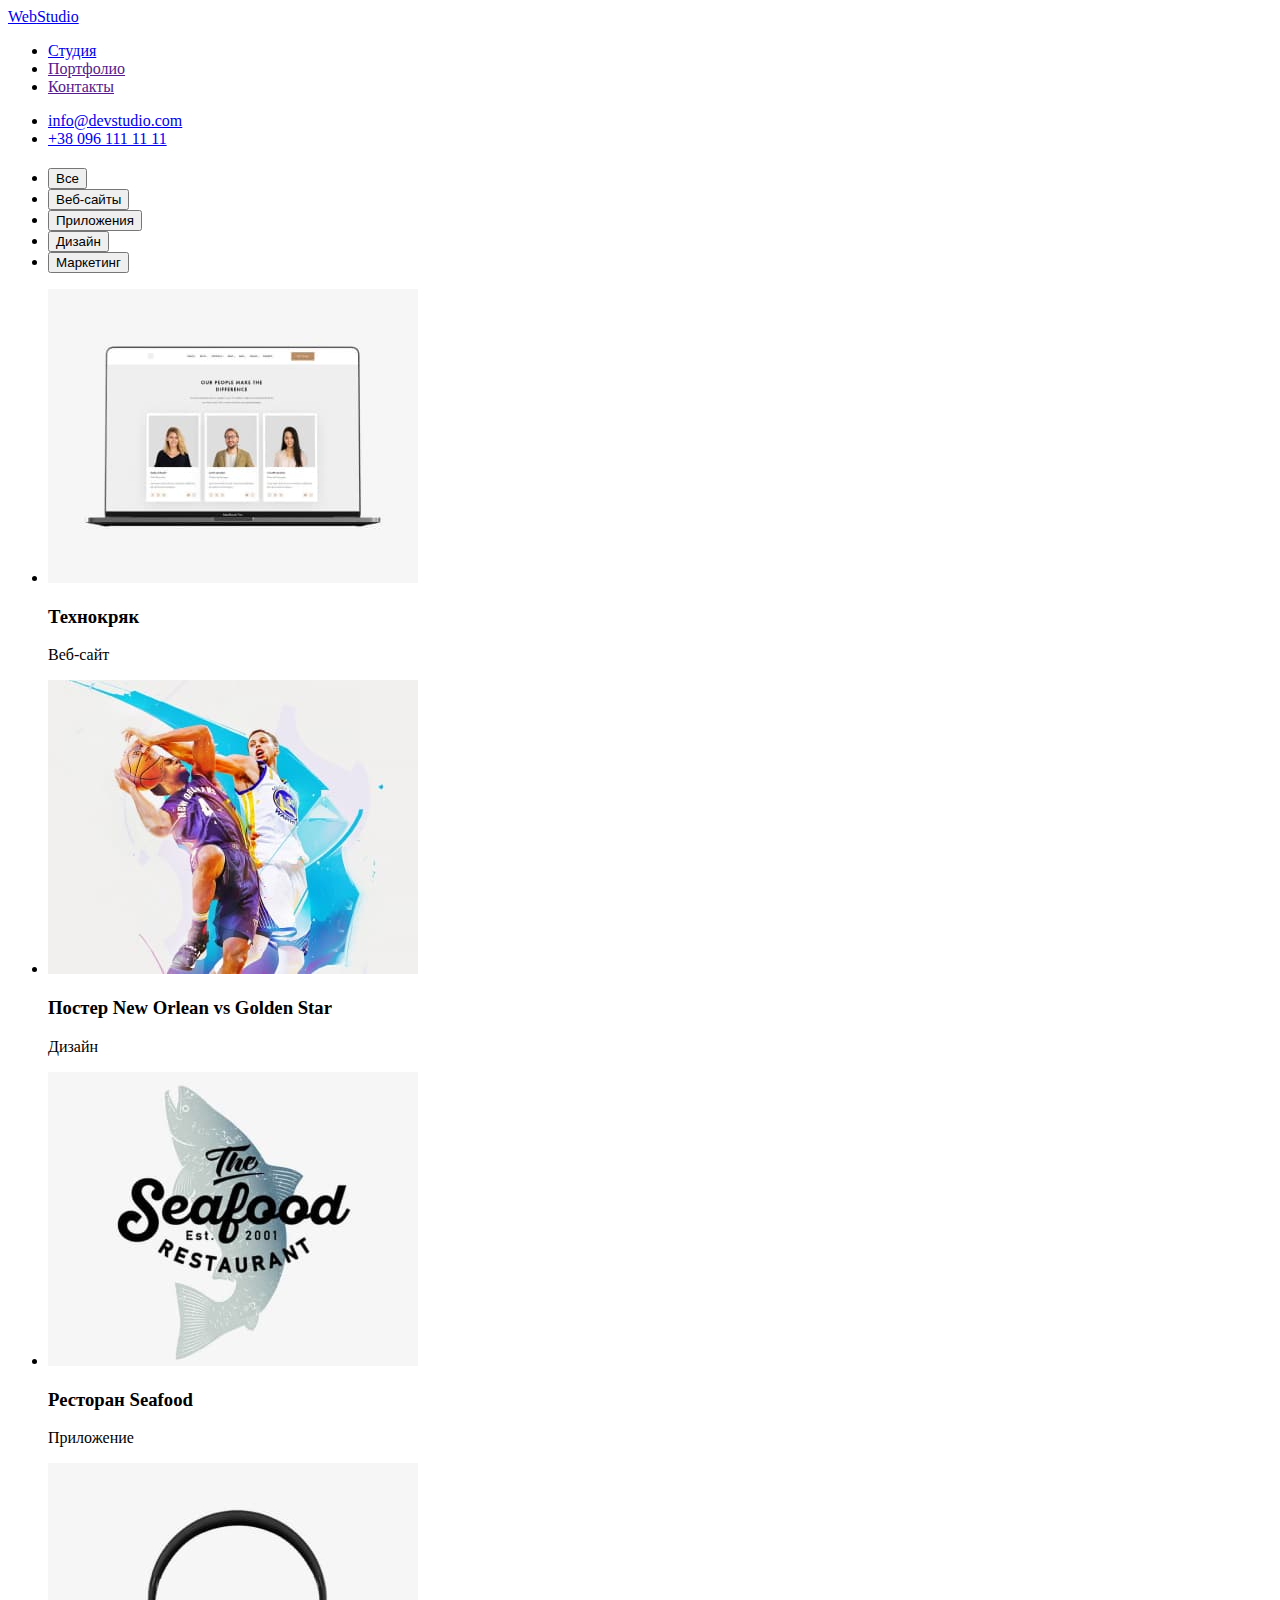
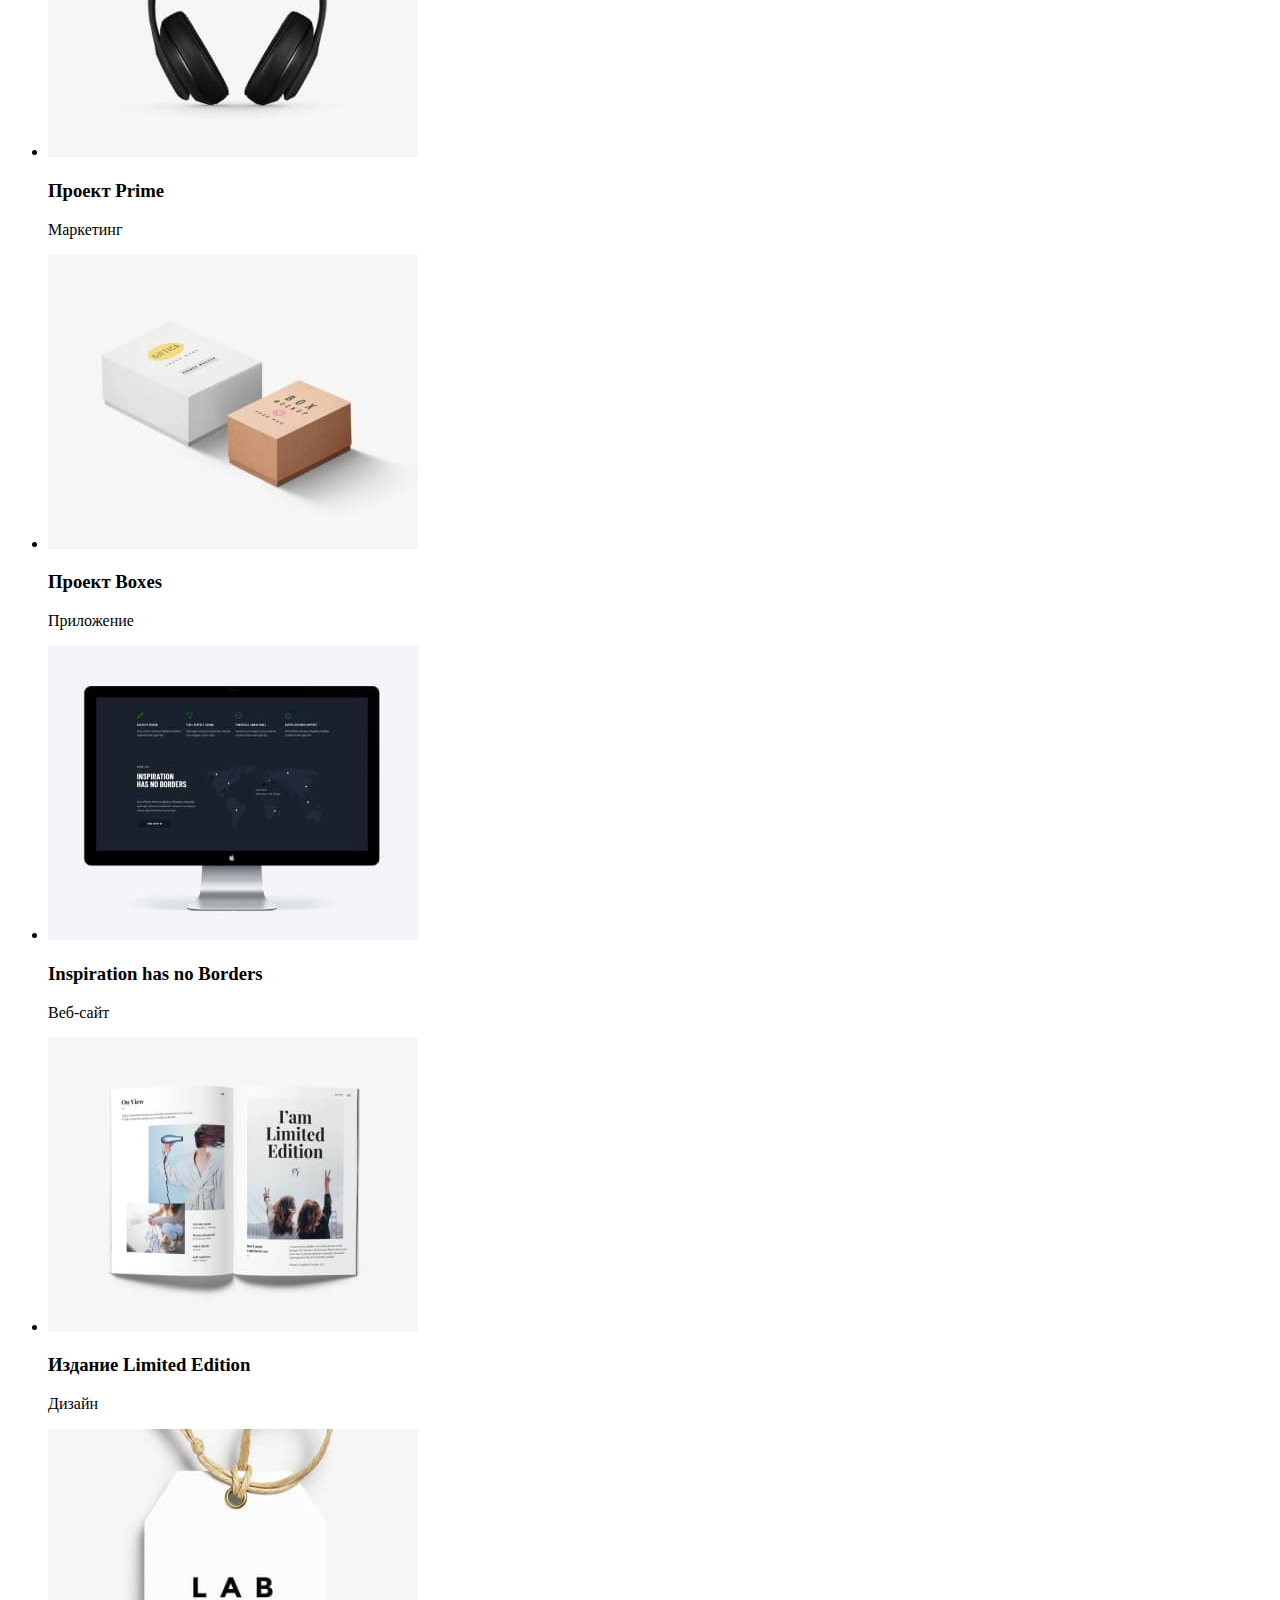
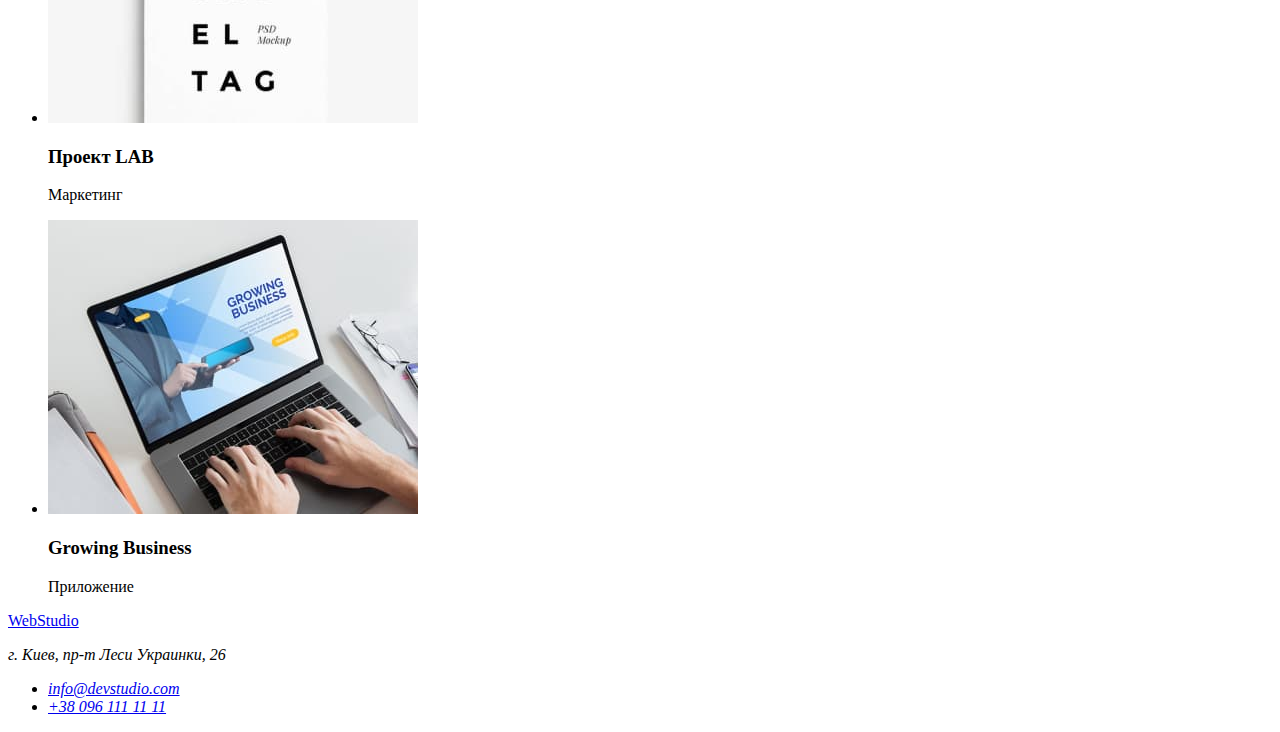
==== portfolio.html @ ed3abe54 "ДЗ-2 HTML разметка страниц" ====
<!doctype html>
<html lang="ru">

<head>
    <meta charset="utf-8">
    <meta name="viewport" content="width=device-width, initial-scale=1.0" />
    <title>Portfolio</title>
</head>

<body>
    <!-- Шапка страницы -->
    <header>
        <nav>
            <a href="index.html">
                <span>Web</span>Studio
            </a>
            <ul>
                <li> <a href="index.html">Студия</a> </li>
                <li> <a href="">Портфолио</a></li>
                <li> <a href="">Контакты</a></li>
            </ul>
        </nav>
        <ul>
            <li> <a href="mailto:info@devstudio.com">info@devstudio.com</a> </li>
            <li> <a href="tel:+380961111111">+38 096 111 11 11</a> </li>
        </ul>

    </header>

    <main>
       <section>
            <h2></h2> <!--убрать (скрыть) в CSS -->
           <!-- кнопки фильтра -->
           <ul>
               <li>
                   <button type="button">Все</button>
                </li>
               <li>
                   <button type="button">Веб-сайты</button>
                </li>
               <li>
                   <button type="button">Приложения</button>
                </li>
               <li>
                   <button type="button">Дизайн</button>
                </li>
               <li>
                   <button type="button">Маркетинг</button>
                </li>
           </ul>
           <!-- Плитка портфолио -->
           <ul>
               <li>
                <img src="/images/1-portfolio.jpg" alt="изображения пользователей на єкране" width="370"/>
                <h3>Технокряк</h3>
                <p>Веб-сайт</p>
               </li>
               <li>
                <img src="/images/2-portfolio.jpg" alt="постер с баскетболистами" width="370" />
                <h3>Постер New Orlean vs Golden Star</h3>
                <p>Дизайн</p>
               </li>
               <li>
                <img src="/images/3-portfolio.jpg" alt="логотип рыбного ресторана" width="370" />
                <h3>Ресторан Seafood</h3>
                <p>Приложение</p>
               </li>
               <li>
                <img src="/images/4-portfolio.jpg" alt="картинка с наушниками" width="370" />
                <h3>Проект Prime</h3>
                <p>Маркетинг</p>
               </li>
               <li>
                <img src="/images/5-portfolio.jpg" alt="картинка с коробками" width="370" />
                <h3>Проект Boxes</h3>
                <p>Приложение</p>
               </li>
               <li>
                <img src="/images/6-portfolio.jpg" alt="изображение континентов" width="370" />
                <h3>Inspiration has no Borders</h3>
                <p>Веб-сайт</p>
               </li>
               <li>
                <img src="/images/7-portfolio.jpg" alt="изображение раскрытого журнала" width="370" />
                <h3>Издание Limited Edition</h3>
                <p>Дизайн</p>
               </li>
               <li>
                <img src="/images/8-portfolio.jpg" alt="магазинная бирка" width="370" />
                <h3>Проект LAB</h3>
                <p>Маркетинг</p>
               </li>
               <li>
                <img src="/images/9-portfolio.jpg" alt="изображена работа с ноутбуком" width="370" />
                <h3>Growing Business</h3>
                <p>Приложение</p>
               </li>           
           </ul>
       </section>
    </main>

    <!-- Подвал -->
    <footer>
        <a href="index.html">
            <span>Web</span>Studio
        </a>
        <address>
            <p>г. Киев, пр-т Леси Украинки, 26</p>
            <ul>
                <li> <a href="mailto:info@devstudio.com">info@devstudio.com</a> </li>
                <li> <a href="tel:+380961111111">+38 096 111 11 11</a> </li>
            </ul>
        </address>
    </footer>

</body>

</html>
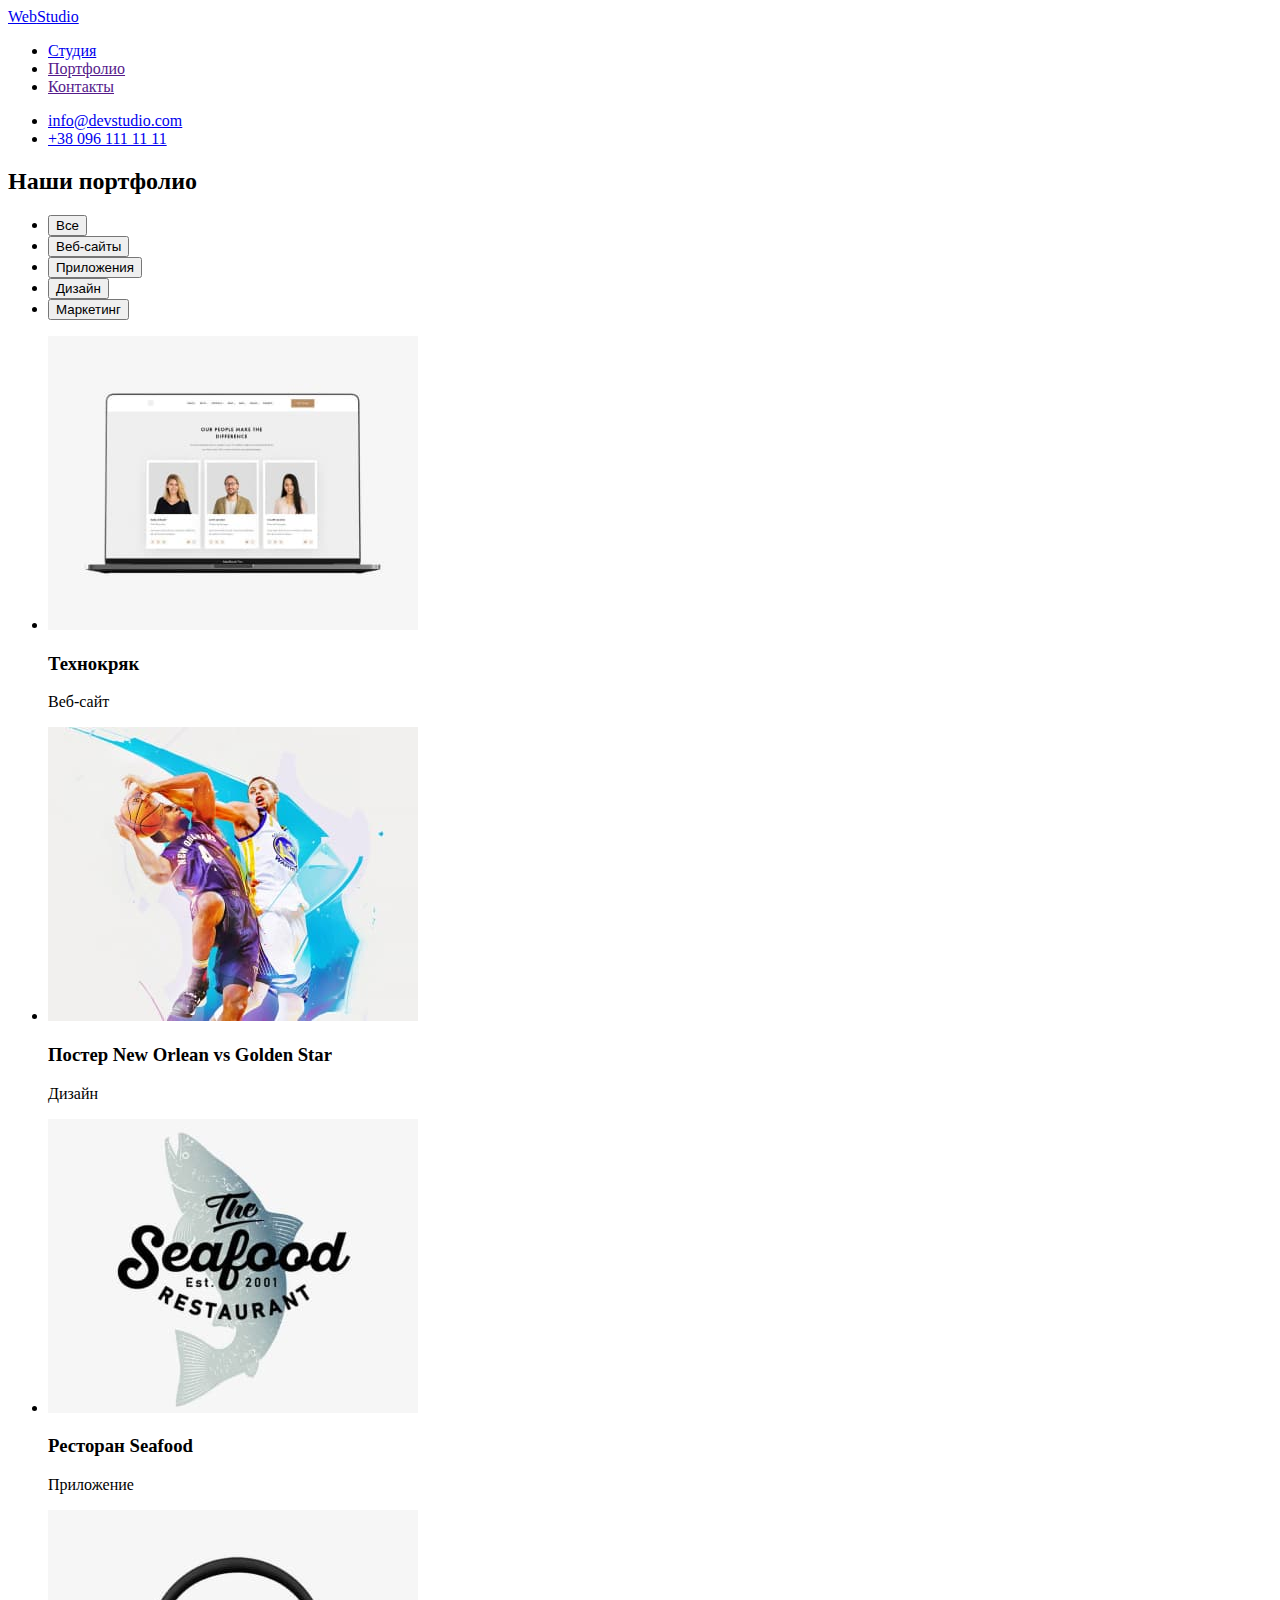
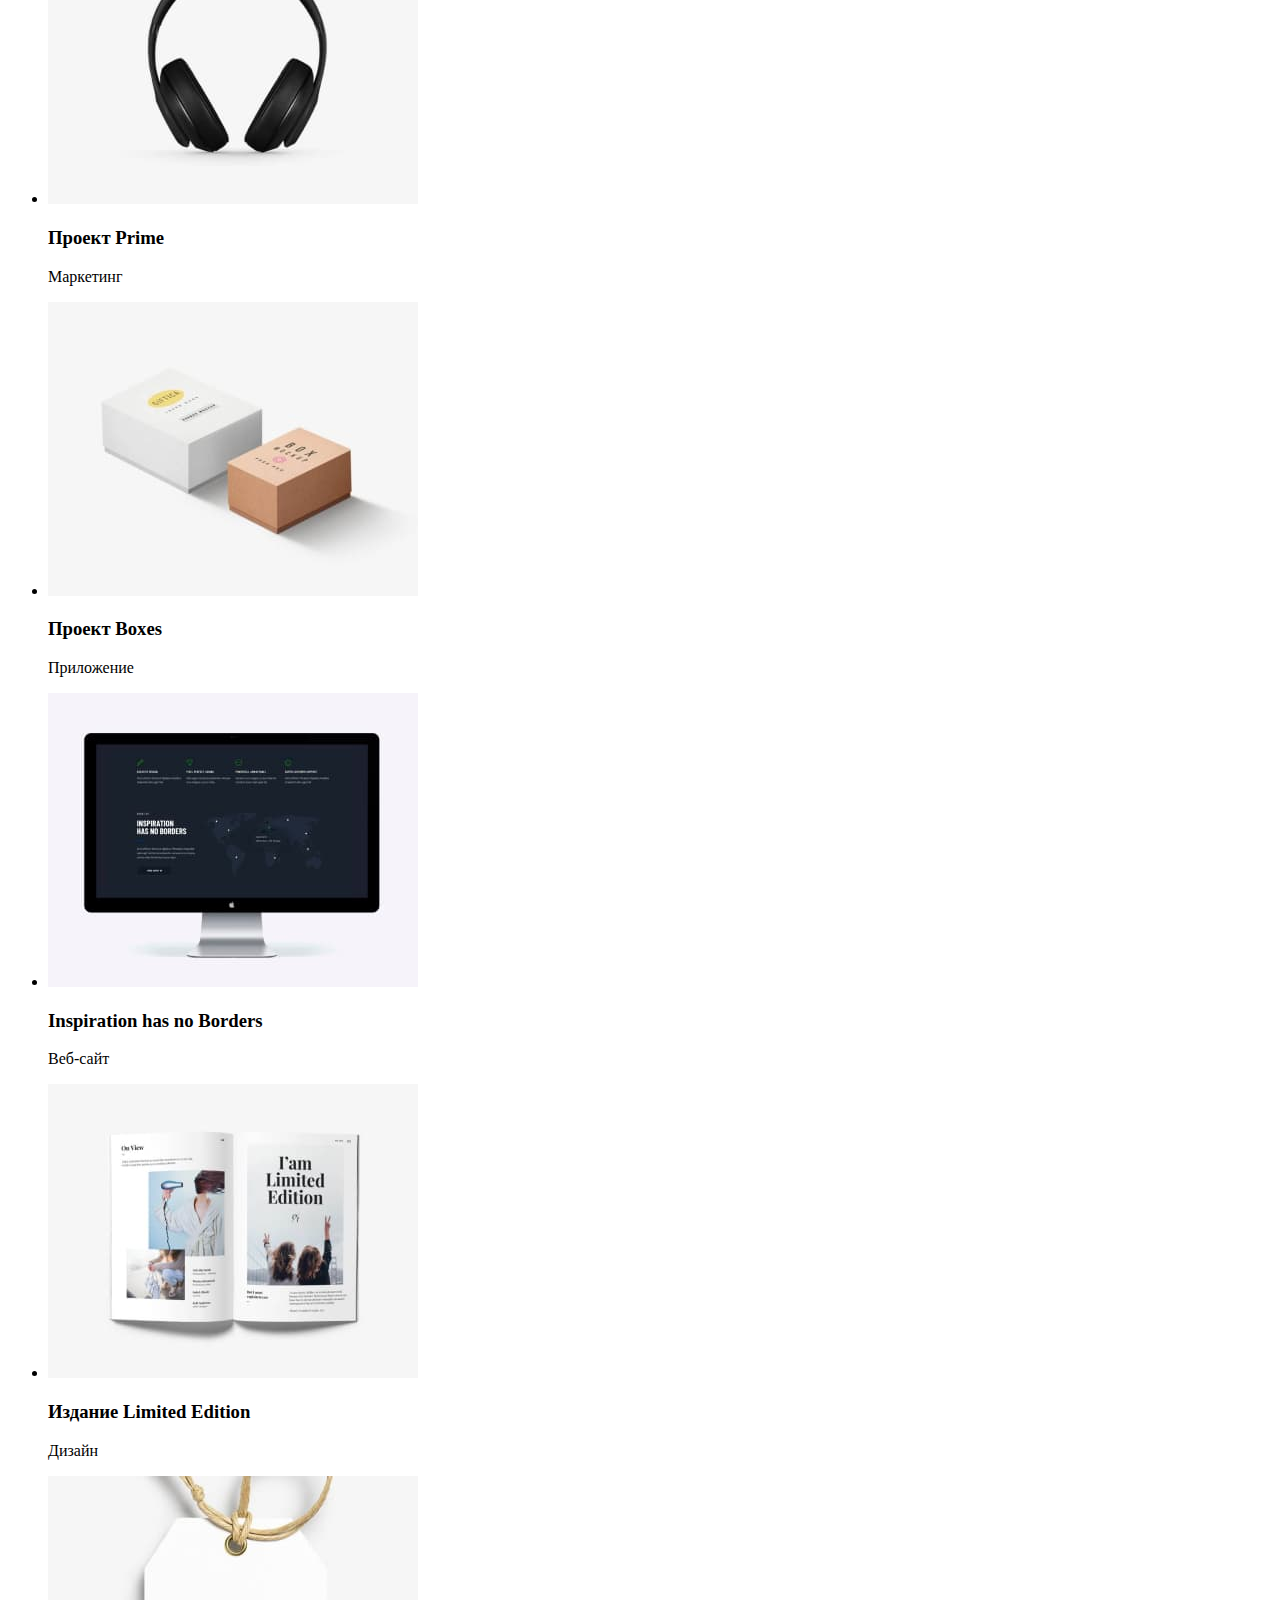
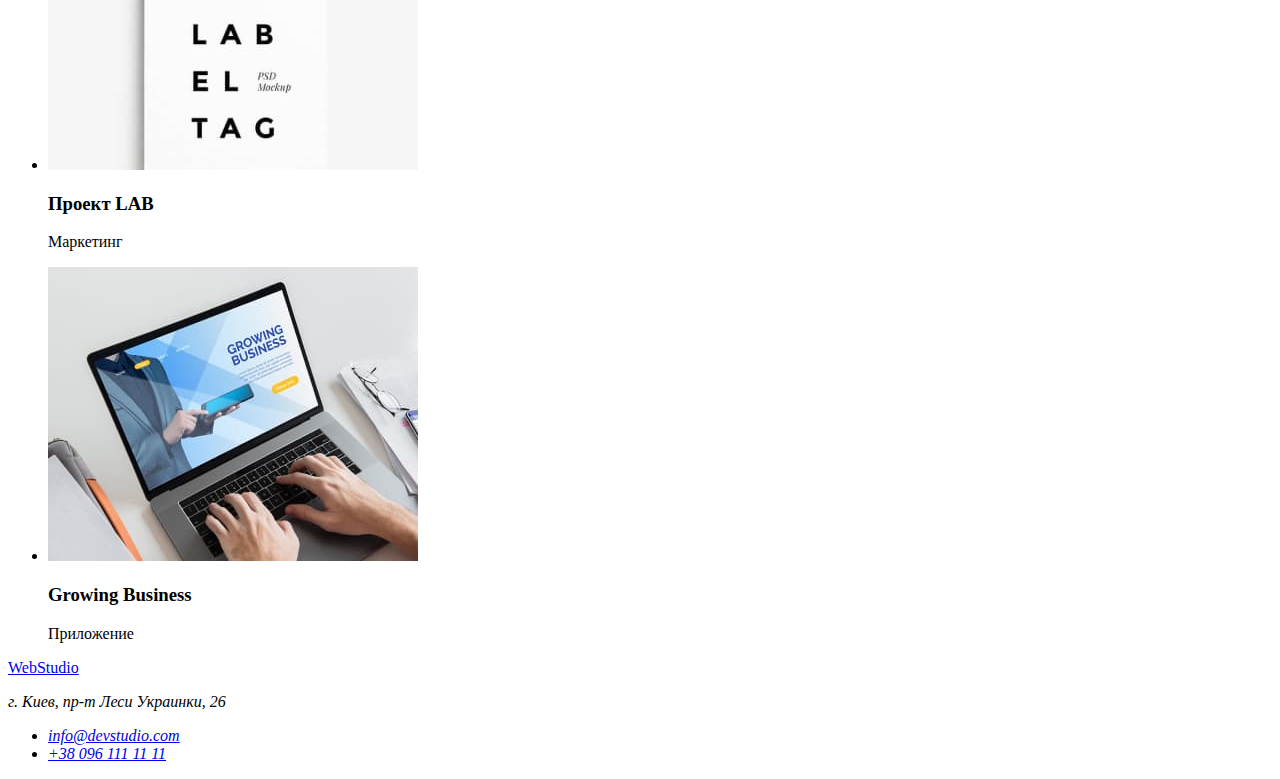
==== commit a5d3aba4: "ДЗ-2 HTML разметка" ====
--- a/portfolio.html
+++ b/portfolio.html
@@ -11,11 +11,11 @@
     <!-- Шапка страницы -->
     <header>
         <nav>
-            <a href="index.html">
+            <a href="./index.html">
                 <span>Web</span>Studio
             </a>
             <ul>
-                <li> <a href="index.html">Студия</a> </li>
+                <li> <a href="./index.html">Студия</a> </li>
                 <li> <a href="">Портфолио</a></li>
                 <li> <a href="">Контакты</a></li>
             </ul>
@@ -29,7 +29,7 @@
 
     <main>
        <section>
-            <h2></h2> <!--убрать (скрыть) в CSS -->
+            <h2>Наши портфолио</h2> <!--убрать (скрыть) в CSS -->
            <!-- кнопки фильтра -->
            <ul>
                <li>
@@ -51,47 +51,47 @@
            <!-- Плитка портфолио -->
            <ul>
                <li>
-                <img src="/images/1-portfolio.jpg" alt="изображения пользователей на єкране" width="370"/>
+                <img src="./images/1-portfolio.jpg" alt="изображения пользователей на єкране" width="370"/>
                 <h3>Технокряк</h3>
                 <p>Веб-сайт</p>
                </li>
                <li>
-                <img src="/images/2-portfolio.jpg" alt="постер с баскетболистами" width="370" />
+                <img src="./images/2-portfolio.jpg" alt="постер с баскетболистами" width="370" />
                 <h3>Постер New Orlean vs Golden Star</h3>
                 <p>Дизайн</p>
                </li>
                <li>
-                <img src="/images/3-portfolio.jpg" alt="логотип рыбного ресторана" width="370" />
+                <img src="./images/3-portfolio.jpg" alt="логотип рыбного ресторана" width="370" />
                 <h3>Ресторан Seafood</h3>
                 <p>Приложение</p>
                </li>
                <li>
-                <img src="/images/4-portfolio.jpg" alt="картинка с наушниками" width="370" />
+                <img src="./images/4-portfolio.jpg" alt="картинка с наушниками" width="370" />
                 <h3>Проект Prime</h3>
                 <p>Маркетинг</p>
                </li>
                <li>
-                <img src="/images/5-portfolio.jpg" alt="картинка с коробками" width="370" />
+                <img src="./images/5-portfolio.jpg" alt="картинка с коробками" width="370" />
                 <h3>Проект Boxes</h3>
                 <p>Приложение</p>
                </li>
                <li>
-                <img src="/images/6-portfolio.jpg" alt="изображение континентов" width="370" />
+                <img src="./images/6-portfolio.jpg" alt="изображение континентов" width="370" />
                 <h3>Inspiration has no Borders</h3>
                 <p>Веб-сайт</p>
                </li>
                <li>
-                <img src="/images/7-portfolio.jpg" alt="изображение раскрытого журнала" width="370" />
+                <img src="./images/7-portfolio.jpg" alt="изображение раскрытого журнала" width="370" />
                 <h3>Издание Limited Edition</h3>
                 <p>Дизайн</p>
                </li>
                <li>
-                <img src="/images/8-portfolio.jpg" alt="магазинная бирка" width="370" />
+                <img src="./images/8-portfolio.jpg" alt="магазинная бирка" width="370" />
                 <h3>Проект LAB</h3>
                 <p>Маркетинг</p>
                </li>
                <li>
-                <img src="/images/9-portfolio.jpg" alt="изображена работа с ноутбуком" width="370" />
+                <img src="./images/9-portfolio.jpg" alt="изображена работа с ноутбуком" width="370" />
                 <h3>Growing Business</h3>
                 <p>Приложение</p>
                </li>           
@@ -101,7 +101,7 @@
 
     <!-- Подвал -->
     <footer>
-        <a href="index.html">
+        <a href="./index.html">
             <span>Web</span>Studio
         </a>
         <address>
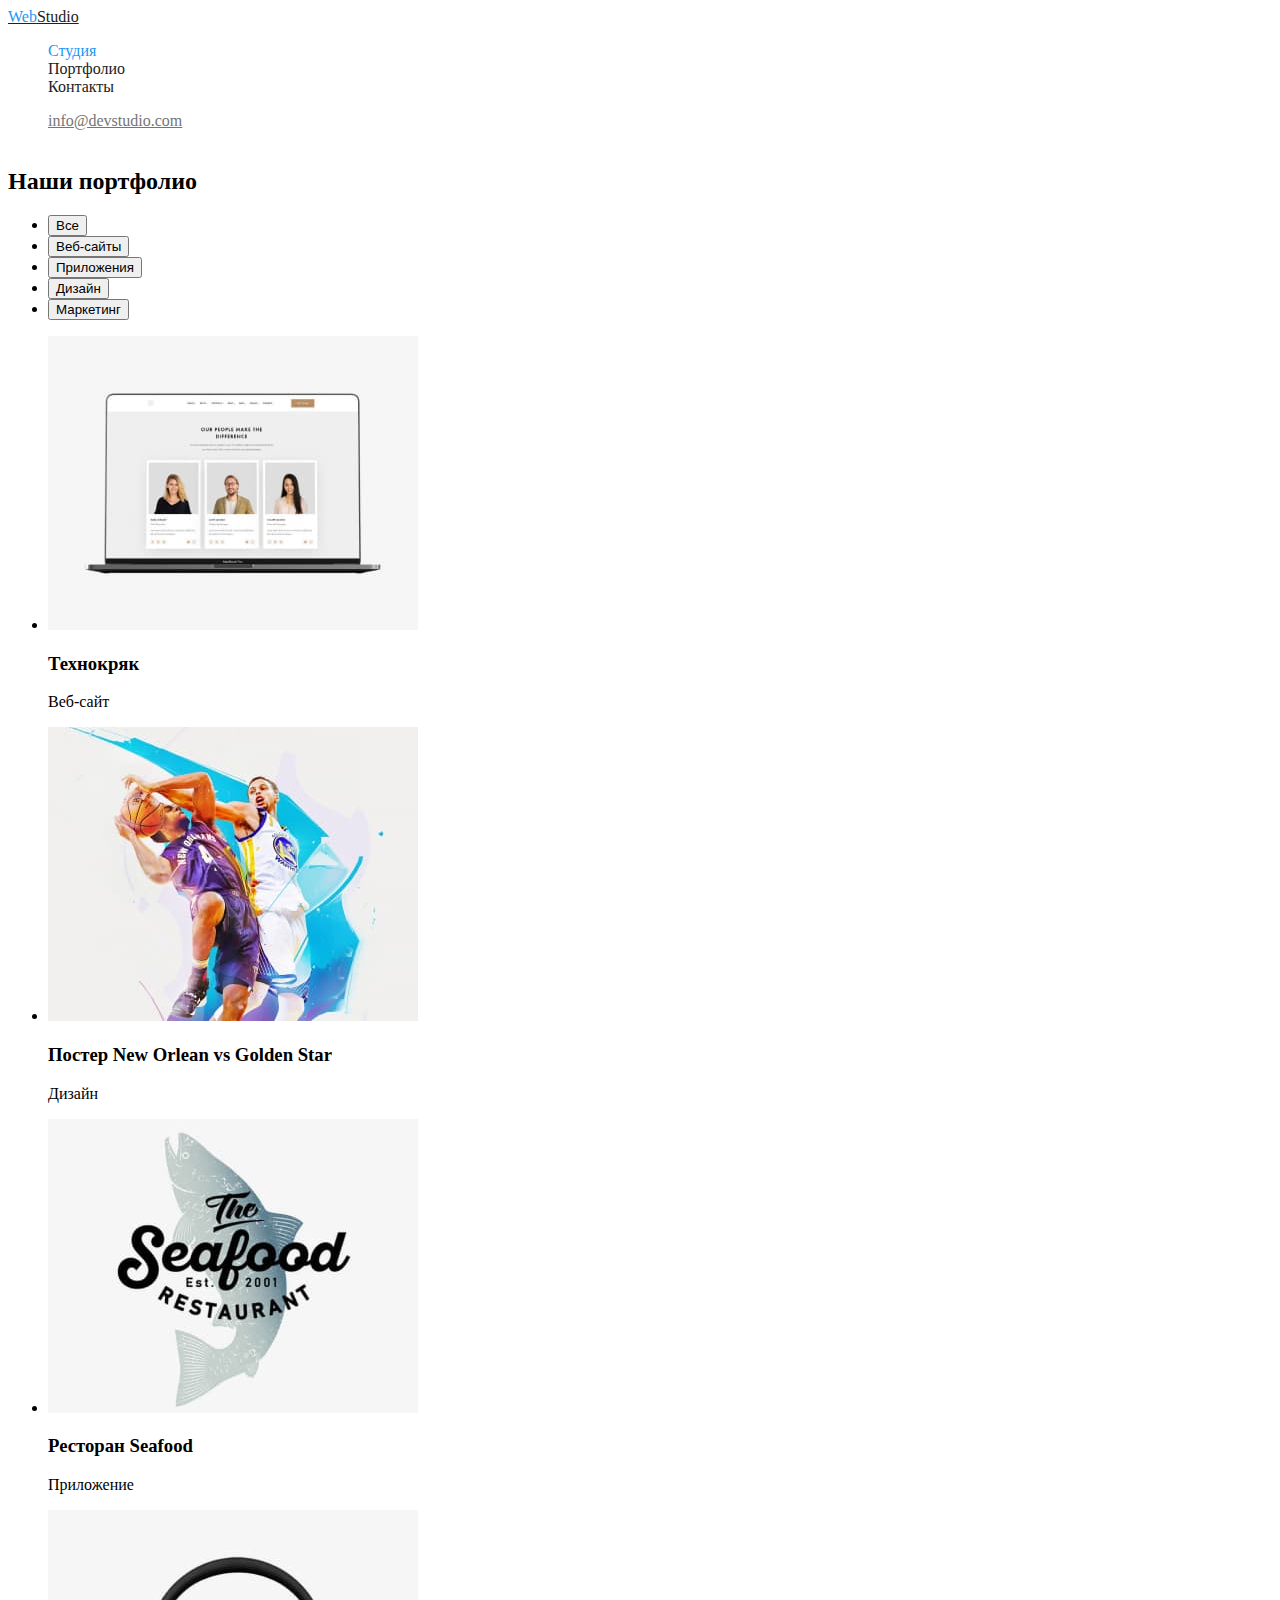
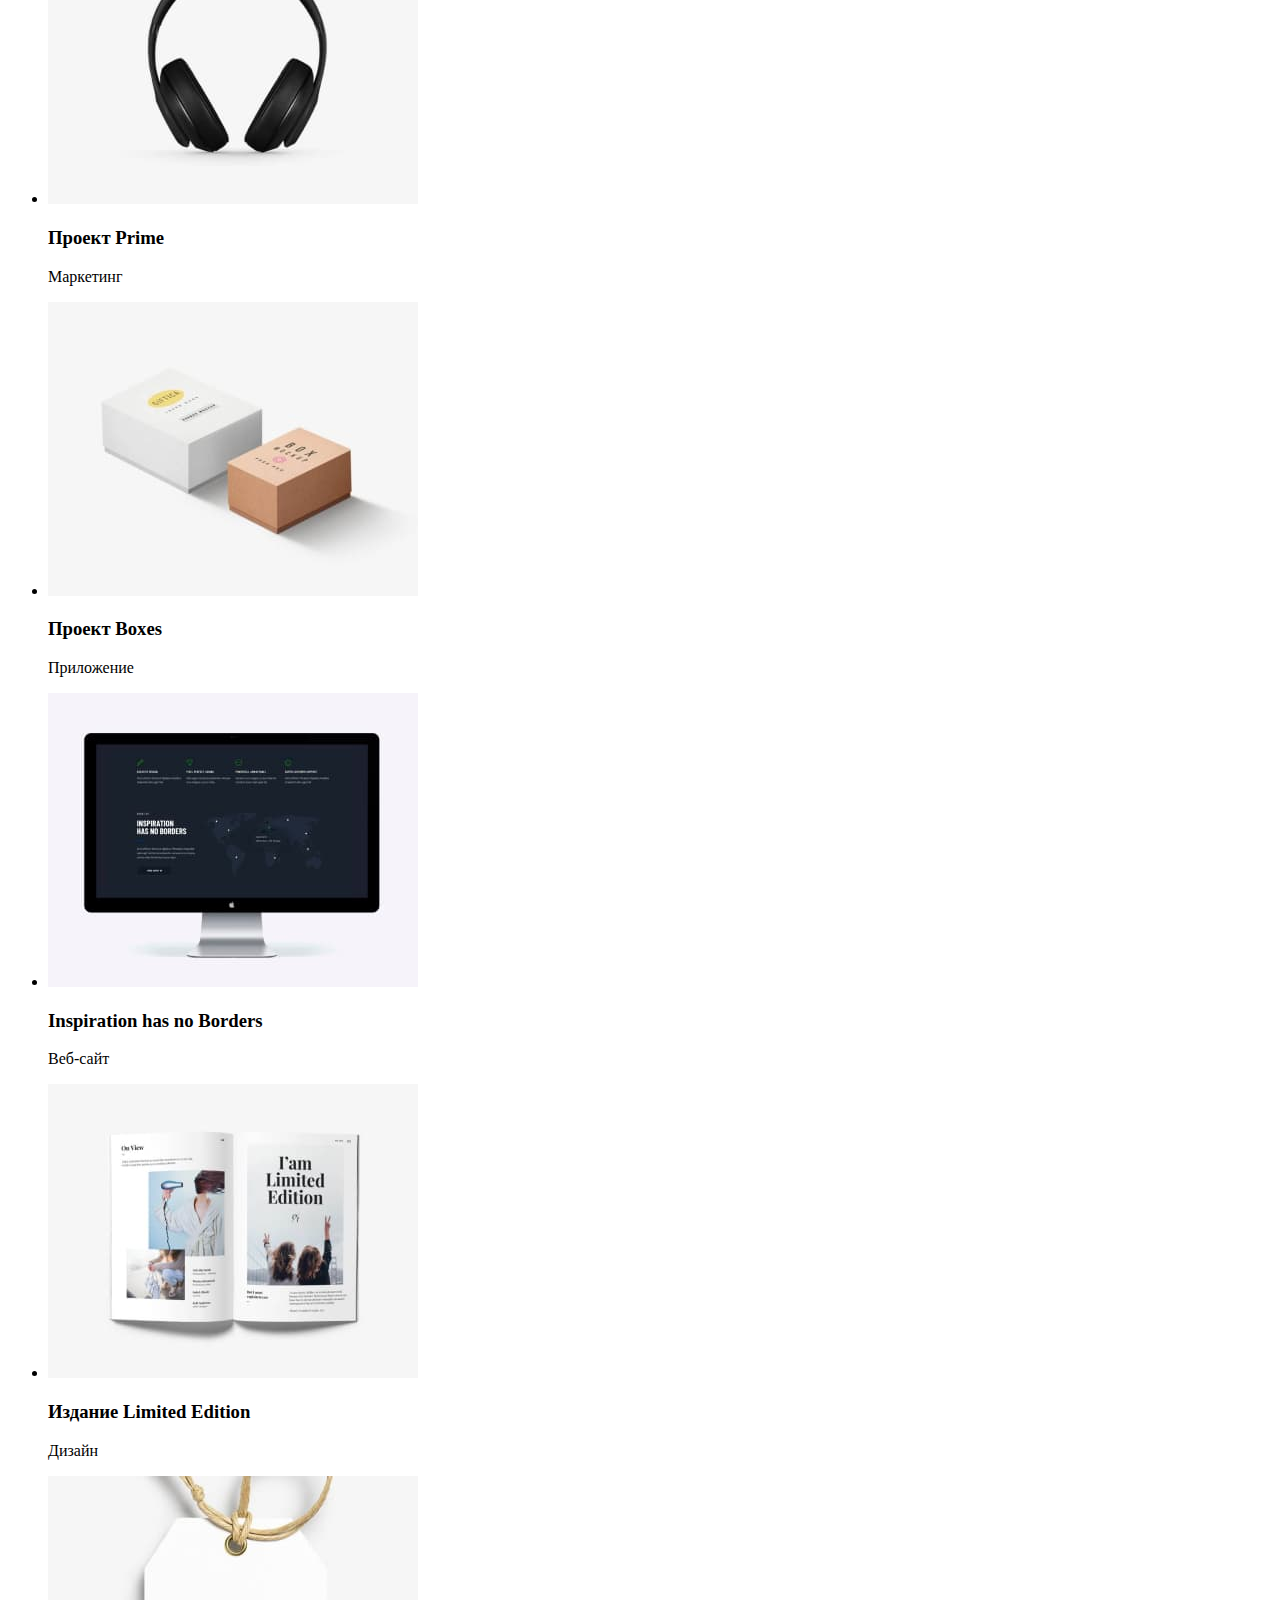
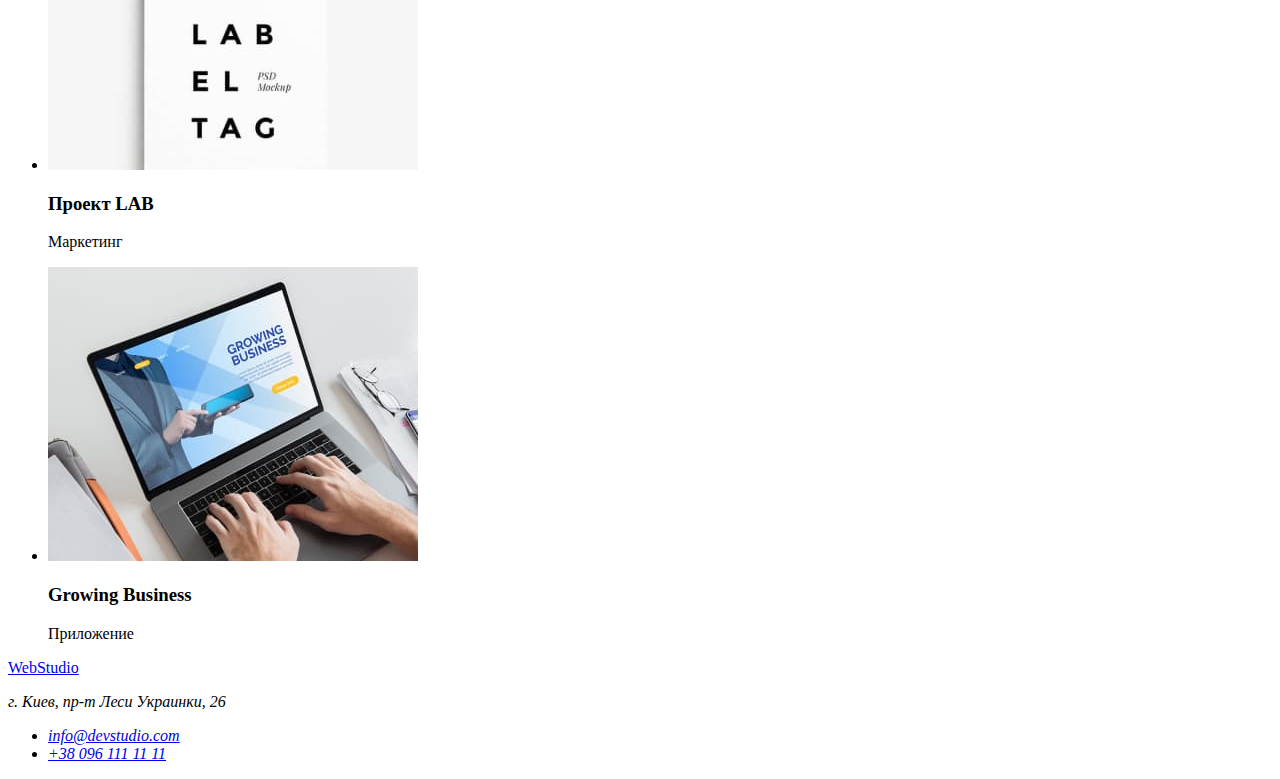
==== commit 1b21a2d2: "Цвета Header&Footer" ====
--- a/portfolio.html
+++ b/portfolio.html
@@ -4,33 +4,34 @@
 <head>
     <meta charset="utf-8">
     <meta name="viewport" content="width=device-width, initial-scale=1.0" />
+    <link rel="stylesheet" href="./css/styles.css" />
     <title>Portfolio</title>
 </head>
 
 <body>
-    <!-- Шапка страницы -->
-    <header>
-        <nav>
-            <a href="./index.html">
-                <span>Web</span>Studio
-            </a>
-            <ul>
-                <li> <a href="./index.html">Студия</a> </li>
-                <li> <a href="">Портфолио</a></li>
-                <li> <a href="">Контакты</a></li>
-            </ul>
-        </nav>
-        <ul>
-            <li> <a href="mailto:info@devstudio.com">info@devstudio.com</a> </li>
-            <li> <a href="tel:+380961111111">+38 096 111 11 11</a> </li>
+    <!-- Page header -->
+<header class="page-header">
+    <nav>
+        <a href="./index.html" class="header-logo">
+            <span class="colorized">Web</span>Studio
+        </a>
+        <ul class="site-nav list">
+            <li> <a href="" class="link current">Студия</a> </li>
+            <li> <a href="./portfolio.html" class="link">Портфолио</a></li>
+            <li> <a href="" class="link">Контакты</a></li>
         </ul>
+    </nav>
+    <ul class="contact list">
+        <li> <a href="mailto:info@devstudio.com" class="mail">info@devstudio.com</a> </li>
+        <li> <a href="tel:+380961111111" class="tel">+38 096 111 11 11</a> </li>
+    </ul>
 
-    </header>
+</header>
 
     <main>
        <section>
             <h2>Наши портфолио</h2> <!--убрать (скрыть) в CSS -->
-           <!-- кнопки фильтра -->
+           <!-- Filter buttons -->
            <ul>
                <li>
                    <button type="button">Все</button>
@@ -48,7 +49,7 @@
                    <button type="button">Маркетинг</button>
                 </li>
            </ul>
-           <!-- Плитка портфолио -->
+           <!-- Portfolio list -->
            <ul>
                <li>
                 <img src="./images/1-portfolio.jpg" alt="изображения пользователей на єкране" width="370"/>
@@ -99,7 +100,7 @@
        </section>
     </main>
 
-    <!-- Подвал -->
+    <!-- Footer -->
     <footer>
         <a href="./index.html">
             <span>Web</span>Studio
--- a/css/styles.css
+++ b/css/styles.css
@@ -0,0 +1,101 @@
+/* палитра
+цвет логотипа, фон кнопки, активная ссылка навигации, 
+ховер мэйла (синий) #2196F3
+
+фон Button (Hover) (оттенок синего) #188CE8
+
+текст кнопки, заголовок героя  (белый) #FFFFFF 
+
++ фон секции-героя и футера (темный) #2F303A
+
++ основной цвет текста (черный) #212121
+
+цвет текста в параграфах, телефон и мэйл в хедере (серый) #757575
+
+цвет фона иконок наша команда (белый) #FFFFFF
+
+цвет фона секции наша команда #F5F4FA
+
+Портфолио:
+фон кнопки фильтра #F5F4FA
++цвет мэйла и тел в футере  rgba(255, 255, 255, 0.6);
+
+*/
+:root {
+  --primary-white-color: #ffffff;
+  --logo-colorized-symbols: #2196f3;
+  --page-bg-color: #ffffff;
+  --hero-bg-color: #2f303a;
+  --section-bg-color: #f5f4fa;
+  --current-page-color: #2196f3;
+  --current-btn-color: #2196f3;
+  --btn-hover-color: #188ce8;
+  --btn-bg-color: #f5f4fa;
+  --primary-text-color: #757575;
+  --title-text-color: #212121;
+  --footer-adress-color: rgba(255, 255, 255, 0.6);
+  --btn-bg-color: #f5f4fa;
+}
+
+/*::::::::::::::Body Styles:::::::::::::::::::::::*/
+.link {
+  text-decoration: none;
+}
+.list {
+  list-style: none;
+}
+/* ___Page header___ */
+
+/* Logo */
+.header-logo {
+  color: var(--title-text-color);
+}
+.header-logo .colorized {
+  color: var(--logo-colorized-symbols);
+}
+
+/* Site nav */
+.site-nav .link {
+  color: var(--title-text-color);
+}
+.site-nav .link:hover,
+.site-nav .link:focus {
+  color: var(--current-page-color);
+}
+.site-nav .link.current {
+  color: var(--current-page-color);
+}
+
+/* Contact */
+.contact .mail,
+.tel {
+  color: var(--primary-text-color);
+}
+.contact .mail:hover,
+.contact .mail:focus {
+  color: var(--current-page-color);
+}
+
+/*___Page Footer____*/
+
+/* Logo */
+.page-footer {
+}
+.footer-logo {
+  color: var(--title-text-color);
+}
+.footer-logo .colorized {
+  color: var(--logo-colorized-symbols);
+}
+
+/* Address */
+.footer-address {
+  color: var(--footer-adress-color);
+}
+.location {
+  color: var(--primary-white-color);
+}
+.mail,
+.tel {
+  color: var(--footer-adress-color);
+}
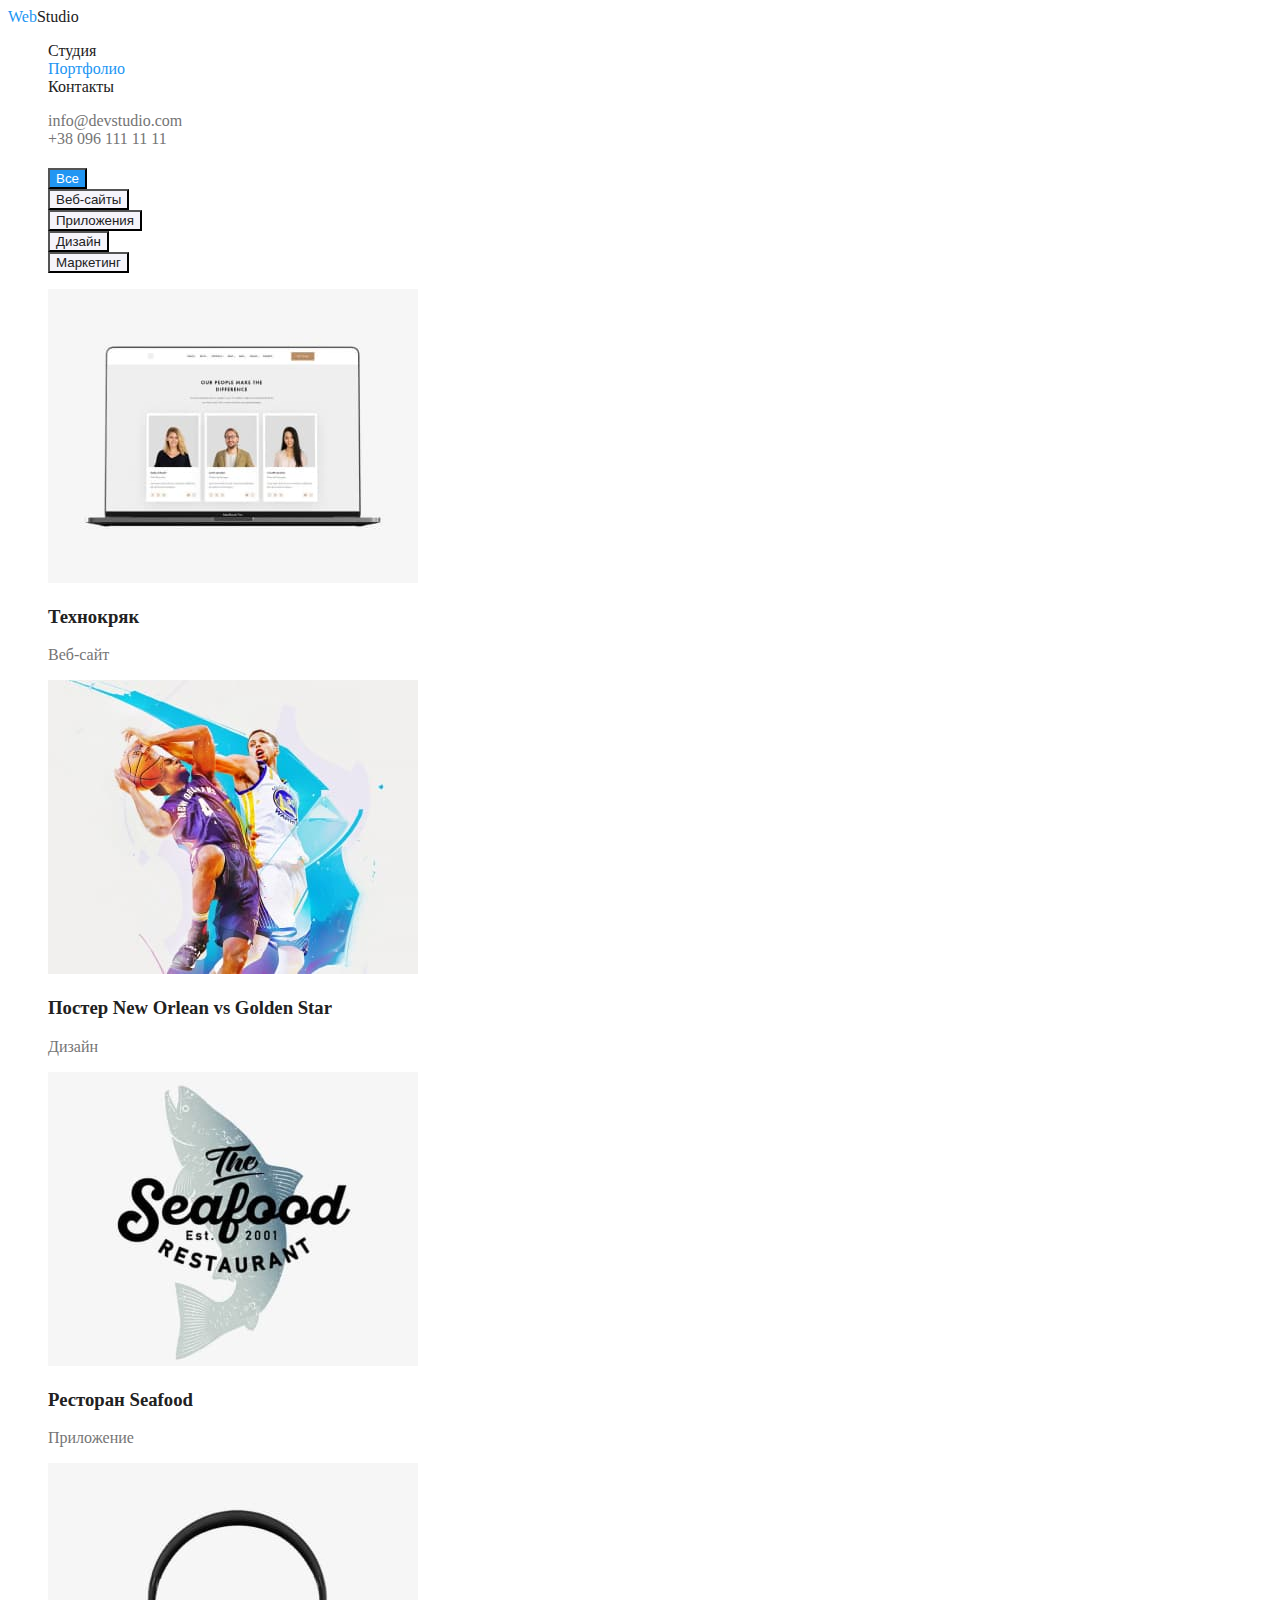
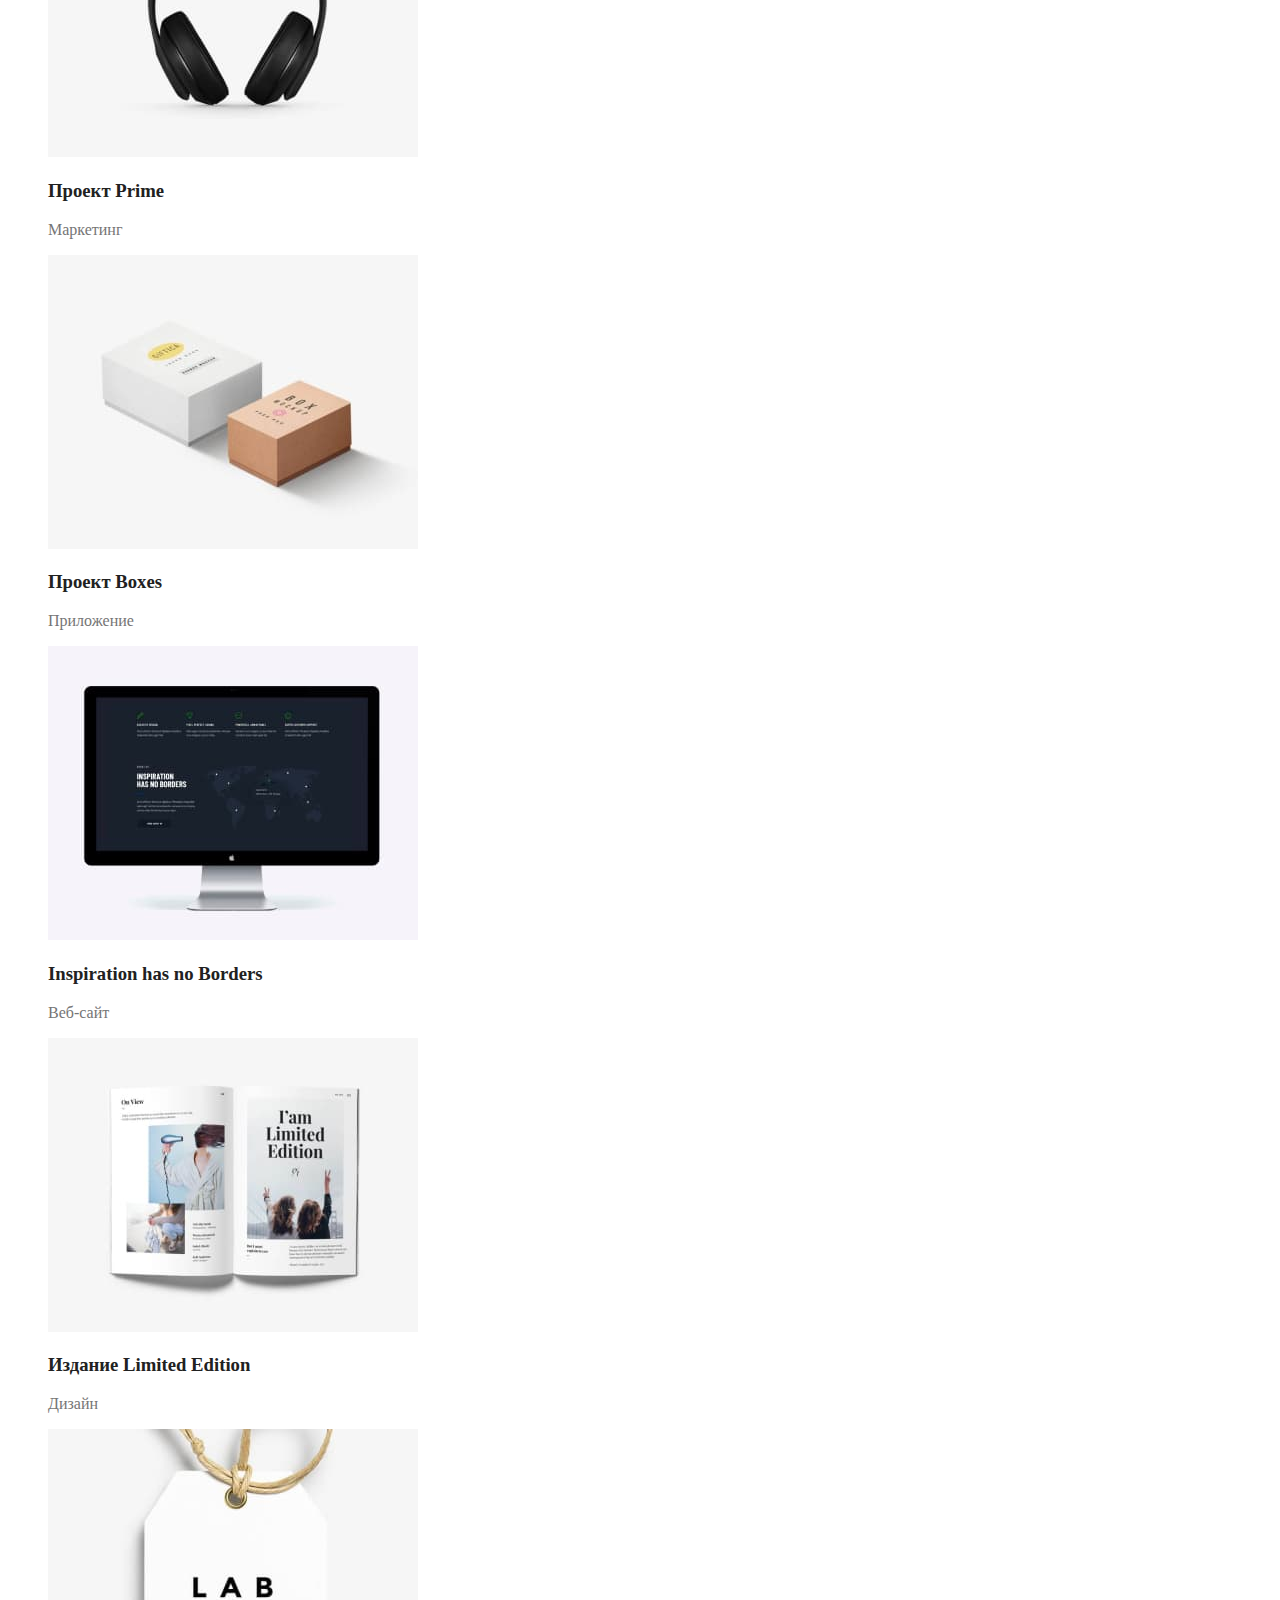
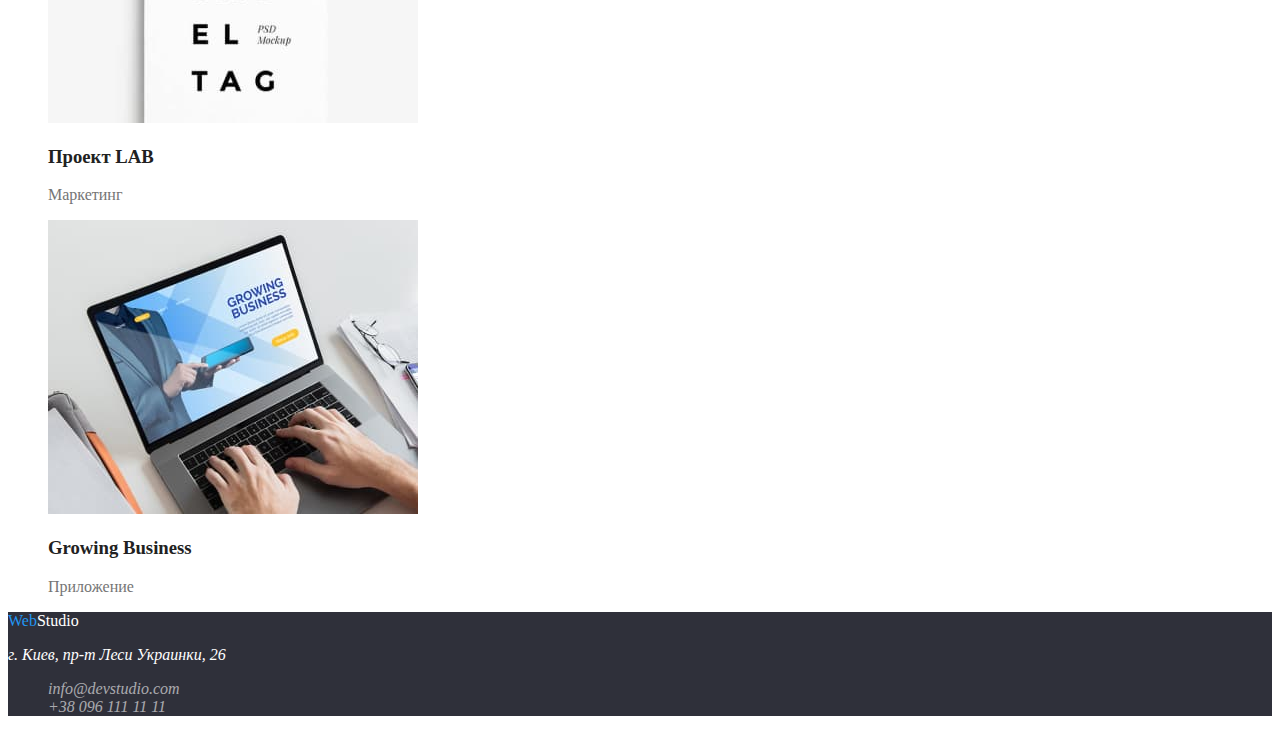
==== commit 4cd2290a: "Задали цвет на страницах без шрифтов" ====
--- a/portfolio.html
+++ b/portfolio.html
@@ -4,7 +4,10 @@
 <head>
     <meta charset="utf-8">
     <meta name="viewport" content="width=device-width, initial-scale=1.0" />
+    <!-- <link rel="stylesheet" href="./css/css-reset.css"> -->
     <link rel="stylesheet" href="./css/styles.css" />
+    <link href="https://fonts.googleapis.com/css2?family=Raleway:wght@700&family=Roboto:wght@400;500;700;900&display=swap"
+        rel="stylesheet">
     <title>Portfolio</title>
 </head>
 
@@ -12,88 +15,88 @@
     <!-- Page header -->
 <header class="page-header">
     <nav>
-        <a href="./index.html" class="header-logo">
+        <a href="./index.html" class="header-logo link">
             <span class="colorized">Web</span>Studio
         </a>
         <ul class="site-nav list">
-            <li> <a href="" class="link current">Студия</a> </li>
-            <li> <a href="./portfolio.html" class="link">Портфолио</a></li>
+            <li> <a href="./index.html" class="link">Студия</a> </li>
+            <li> <a href="" class="link current">Портфолио</a></li>
             <li> <a href="" class="link">Контакты</a></li>
         </ul>
     </nav>
     <ul class="contact list">
-        <li> <a href="mailto:info@devstudio.com" class="mail">info@devstudio.com</a> </li>
-        <li> <a href="tel:+380961111111" class="tel">+38 096 111 11 11</a> </li>
+        <li> <a href="mailto:info@devstudio.com" class="mail link">info@devstudio.com</a> </li>
+        <li> <a href="tel:+380961111111" class="tel link">+38 096 111 11 11</a> </li>
     </ul>
 
 </header>
 
     <main>
-       <section>
-            <h2>Наши портфолио</h2> <!--убрать (скрыть) в CSS -->
+       <section class="section">
+            <h2 class="section-title"><span class="hide">Наши портфолио</span></h2> <!--убрать (скрыть) в CSS -->
            <!-- Filter buttons -->
-           <ul>
+           <ul class="filter list">
                <li>
-                   <button type="button">Все</button>
+                   <button type="button" class="filt-btn current">Все</button>
                 </li>
                <li>
-                   <button type="button">Веб-сайты</button>
+                   <button type="button" class="filt-btn">Веб-сайты</button>
                 </li>
                <li>
-                   <button type="button">Приложения</button>
+                   <button type="button" class="filt-btn">Приложения</button>
                 </li>
                <li>
-                   <button type="button">Дизайн</button>
+                   <button type="button" class="filt-btn">Дизайн</button>
                 </li>
                <li>
-                   <button type="button">Маркетинг</button>
+                   <button type="button" class="filt-btn">Маркетинг</button>
                 </li>
            </ul>
            <!-- Portfolio list -->
-           <ul>
+           <ul class="portfolio list">
                <li>
                 <img src="./images/1-portfolio.jpg" alt="изображения пользователей на єкране" width="370"/>
-                <h3>Технокряк</h3>
+                <h3 class="title">Технокряк</h3>
                 <p>Веб-сайт</p>
                </li>
                <li>
                 <img src="./images/2-portfolio.jpg" alt="постер с баскетболистами" width="370" />
-                <h3>Постер New Orlean vs Golden Star</h3>
+                <h3 class="title">Постер New Orlean vs Golden Star</h3>
                 <p>Дизайн</p>
                </li>
                <li>
                 <img src="./images/3-portfolio.jpg" alt="логотип рыбного ресторана" width="370" />
-                <h3>Ресторан Seafood</h3>
+                <h3 class="title">Ресторан Seafood</h3>
                 <p>Приложение</p>
                </li>
                <li>
                 <img src="./images/4-portfolio.jpg" alt="картинка с наушниками" width="370" />
-                <h3>Проект Prime</h3>
+                <h3 class="title">Проект Prime</h3>
                 <p>Маркетинг</p>
                </li>
                <li>
                 <img src="./images/5-portfolio.jpg" alt="картинка с коробками" width="370" />
-                <h3>Проект Boxes</h3>
+                <h3 class="title">Проект Boxes</h3>
                 <p>Приложение</p>
                </li>
                <li>
                 <img src="./images/6-portfolio.jpg" alt="изображение континентов" width="370" />
-                <h3>Inspiration has no Borders</h3>
+                <h3 class="title">Inspiration has no Borders</h3>
                 <p>Веб-сайт</p>
                </li>
                <li>
                 <img src="./images/7-portfolio.jpg" alt="изображение раскрытого журнала" width="370" />
-                <h3>Издание Limited Edition</h3>
+                <h3 class="title">Издание Limited Edition</h3>
                 <p>Дизайн</p>
                </li>
                <li>
                 <img src="./images/8-portfolio.jpg" alt="магазинная бирка" width="370" />
-                <h3>Проект LAB</h3>
+                <h3 class="title">Проект LAB</h3>
                 <p>Маркетинг</p>
                </li>
                <li>
                 <img src="./images/9-portfolio.jpg" alt="изображена работа с ноутбуком" width="370" />
-                <h3>Growing Business</h3>
+                <h3 class="title">Growing Business</h3>
                 <p>Приложение</p>
                </li>           
            </ul>
@@ -101,18 +104,18 @@
     </main>
 
     <!-- Footer -->
-    <footer>
-        <a href="./index.html">
-            <span>Web</span>Studio
-        </a>
-        <address>
-            <p>г. Киев, пр-т Леси Украинки, 26</p>
-            <ul>
-                <li> <a href="mailto:info@devstudio.com">info@devstudio.com</a> </li>
-                <li> <a href="tel:+380961111111">+38 096 111 11 11</a> </li>
-            </ul>
-        </address>
-    </footer>
+<footer class="page-footer">
+    <a href="./index.html" class="footer-logo link">
+        <span class="colorized">Web</span>Studio
+    </a>
+    <address class="footer-address">
+        <p class="location">г. Киев, пр-т Леси Украинки, 26</p>
+        <ul class="list">
+            <li> <a href="mailto:info@devstudio.com" class="mail link">info@devstudio.com</a> </li>
+            <li> <a href="tel:+380961111111" class="tel link">+38 096 111 11 11</a> </li>
+        </ul>
+    </address>
+</footer>
 
 </body>
 
--- a/css/styles.css
+++ b/css/styles.css
@@ -26,7 +26,7 @@
   --logo-colorized-symbols: #2196f3;
   --page-bg-color: #ffffff;
   --hero-bg-color: #2f303a;
-  --section-bg-color: #f5f4fa;
+  --dimm-bg-color: #f5f4fa;
   --current-page-color: #2196f3;
   --current-btn-color: #2196f3;
   --btn-hover-color: #188ce8;
@@ -44,7 +44,19 @@
 .list {
   list-style: none;
 }
-/* ___Page header___ */
+.hide {
+  display: none;
+}
+body {
+  background-color: var(--page-bg-color);
+  color: var(--primary-text-color);
+}
+.section-title,
+.title {
+  color: var(--title-text-color);
+}
+
+/* <<<<<< Page header >>>>> */
 
 /* Logo */
 .header-logo {
@@ -68,30 +80,31 @@
 
 /* Contact */
 .contact .mail,
-.tel {
+.contact .tel {
   color: var(--primary-text-color);
 }
 .contact .mail:hover,
-.contact .mail:focus {
+.contact .mail:focus,
+.contact .tel:hover,
+.contact .tel:focus {
   color: var(--current-page-color);
 }
 
-/*___Page Footer____*/
-
+/*<<<<<< Page Footer >>>>>>>>*/
+.page-footer {
+  background-color: var(--hero-bg-color);
+}
 /* Logo */
 .page-footer {
 }
 .footer-logo {
-  color: var(--title-text-color);
+  color: var(--primary-white-color);
 }
 .footer-logo .colorized {
   color: var(--logo-colorized-symbols);
 }
 
 /* Address */
-.footer-address {
-  color: var(--footer-adress-color);
-}
 .location {
   color: var(--primary-white-color);
 }
@@ -99,3 +112,39 @@
 .tel {
   color: var(--footer-adress-color);
 }
+
+/* <<<<< Page Main >>>>> */
+
+/* Hero */
+.hero {
+  color: var(--primary-white-color);
+  background-color: var(--hero-bg-color);
+}
+.btn-hero {
+  color: var(--primary-white-color);
+  background-color: var(--current-btn-color);
+}
+.btn-hero:hover,
+.btn-hero:focus {
+  color: var(--primary-white-color);
+  background-color: var(--btn-hover-color);
+}
+
+/* Our team */
+.section.dimm {
+  background-color: var(--dimm-bg-color);
+}
+
+/* <<<<< Page Portfolio >>>>> */
+
+/* Filter buttons */
+.filt-btn {
+  color: var(--title-text-color);
+  background-color: var(--btn-bg-color);
+}
+.filt-btn:hover,
+.filt-btn:focus,
+.filt-btn.current {
+  color: var(--primary-white-color);
+  background-color: var(--current-btn-color);
+}
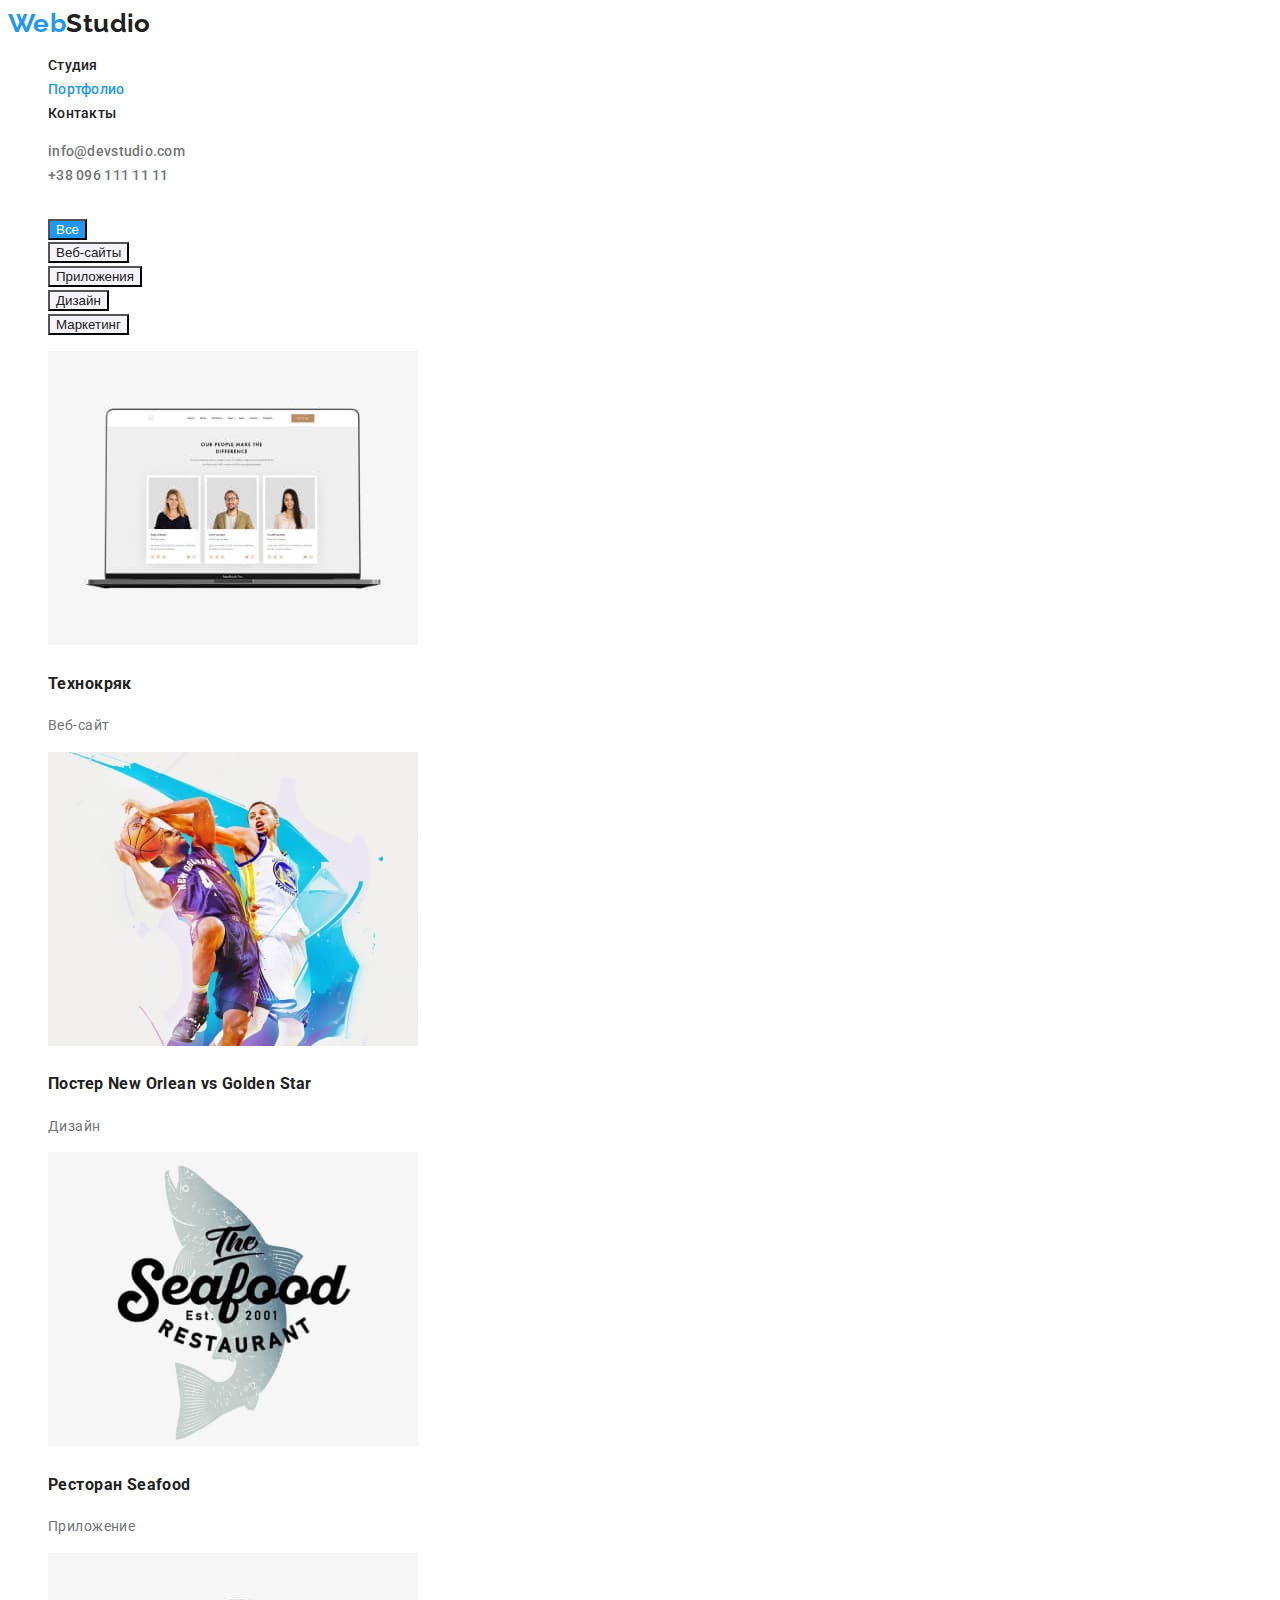
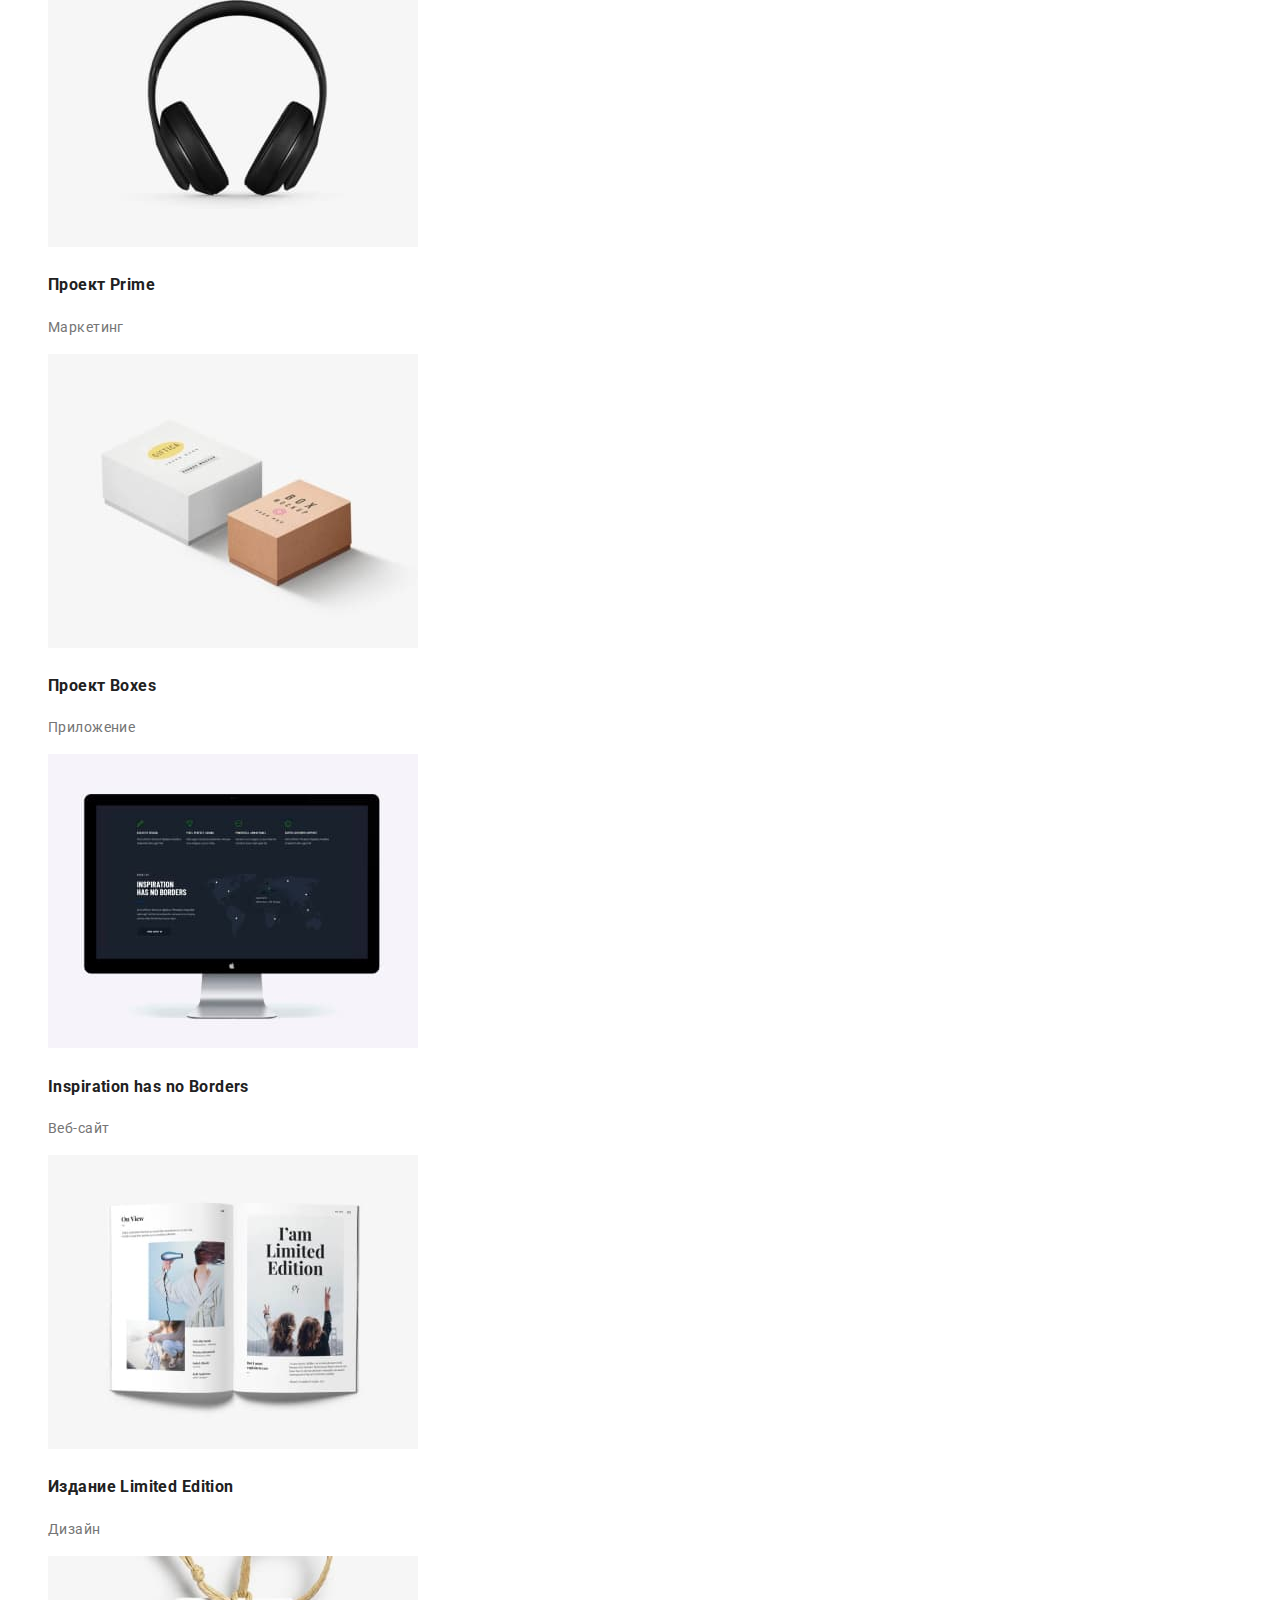
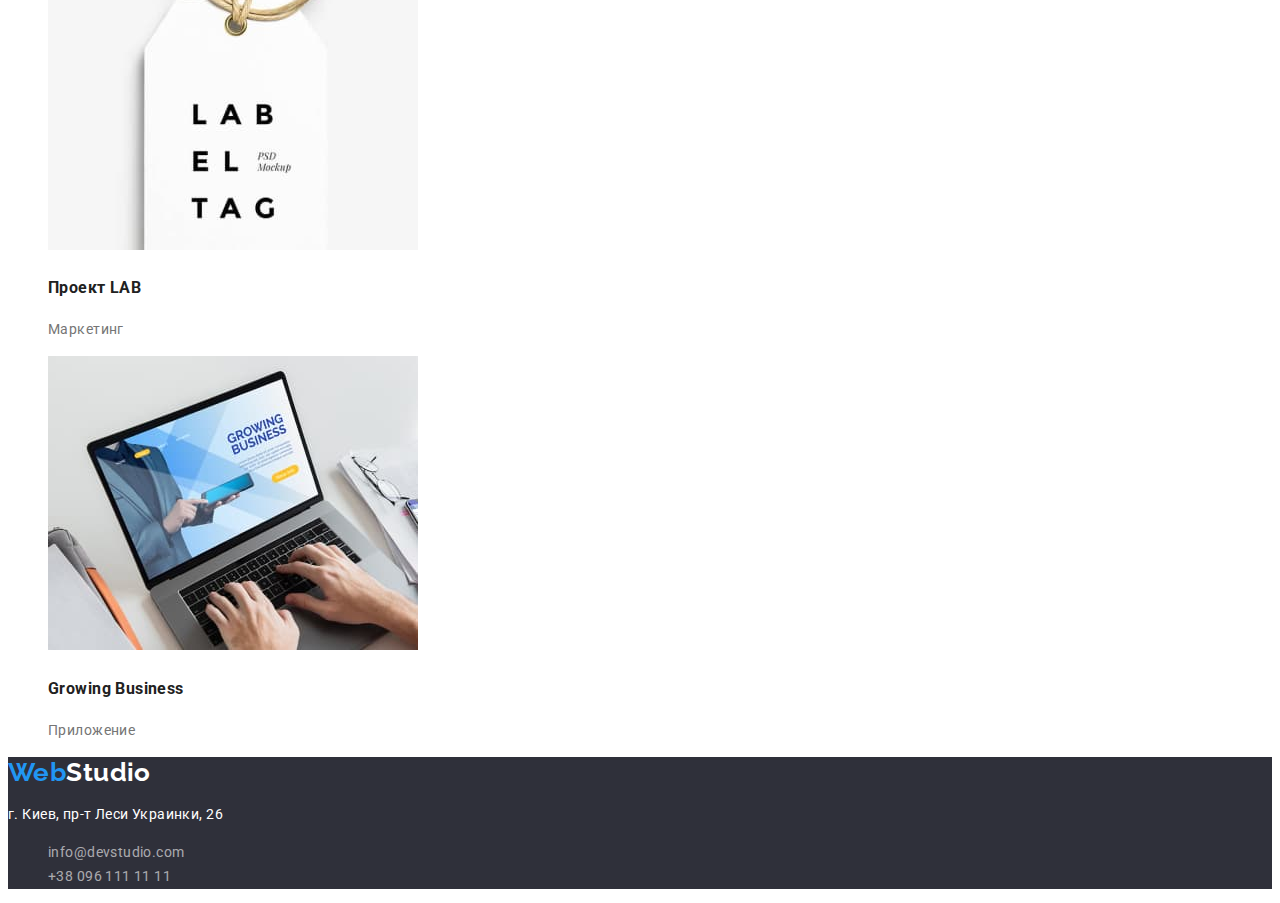
==== commit 2e7b947a: "Подключил шрифты в index.html" ====
--- a/portfolio.html
+++ b/portfolio.html
@@ -5,9 +5,9 @@
     <meta charset="utf-8">
     <meta name="viewport" content="width=device-width, initial-scale=1.0" />
     <!-- <link rel="stylesheet" href="./css/css-reset.css"> -->
-    <link rel="stylesheet" href="./css/styles.css" />
     <link href="https://fonts.googleapis.com/css2?family=Raleway:wght@700&family=Roboto:wght@400;500;700;900&display=swap"
         rel="stylesheet">
+    <link rel="stylesheet" href="./css/styles.css" />
     <title>Portfolio</title>
 </head>
 
--- a/css/styles.css
+++ b/css/styles.css
@@ -38,20 +38,31 @@
 }
 
 /*::::::::::::::Body Styles:::::::::::::::::::::::*/
-.link {
-  text-decoration: none;
-}
-.list {
-  list-style: none;
-}
-.hide {
-  display: none;
-}
+
 body {
   background-color: var(--page-bg-color);
   color: var(--primary-text-color);
-}
-.section-title,
+
+  font-family: Roboto, sans-serif;
+  letter-spacing: 0.03em;
+  font-size: 14px;
+  line-height: 1.71;
+}
+.list {
+  list-style: none;
+}
+.hide {
+  display: none;
+}
+.section-title {
+  color: var(--title-text-color);
+
+  font-family: Roboto;
+  font-weight: 700;
+  font-size: 36px;
+  line-height: 1.17;
+  text-align: center;
+}
 .title {
   color: var(--title-text-color);
 }
@@ -61,6 +72,12 @@
 /* Logo */
 .header-logo {
   color: var(--title-text-color);
+
+  font-family: Raleway;
+  font-size: 26px;
+  line-height: 1.19;
+  font-weight: 700;
+  text-decoration: none;
 }
 .header-logo .colorized {
   color: var(--logo-colorized-symbols);
@@ -69,11 +86,16 @@
 /* Site nav */
 .site-nav .link {
   color: var(--title-text-color);
+
+  font-family: Roboto;
+  font-weight: 500;
+  font-size: 14px;
+  line-height: 1.14;
+  letter-spacing: 0.02em;
+  text-decoration: none;
 }
 .site-nav .link:hover,
-.site-nav .link:focus {
-  color: var(--current-page-color);
-}
+.site-nav .link:focus,
 .site-nav .link.current {
   color: var(--current-page-color);
 }
@@ -82,6 +104,13 @@
 .contact .mail,
 .contact .tel {
   color: var(--primary-text-color);
+
+  font-family: Roboto;
+  font-weight: 500;
+  font-size: 14px;
+  line-height: 1.14;
+  letter-spacing: 0.02em;
+  text-decoration: none;
 }
 .contact .mail:hover,
 .contact .mail:focus,
@@ -95,22 +124,33 @@
   background-color: var(--hero-bg-color);
 }
 /* Logo */
-.page-footer {
-}
 .footer-logo {
   color: var(--primary-white-color);
+
+  font-family: Raleway;
+  font-size: 26px;
+  line-height: 1.19;
+  font-weight: 700;
+  text-decoration: none;
 }
 .footer-logo .colorized {
   color: var(--logo-colorized-symbols);
 }
 
 /* Address */
-.location {
-  color: var(--primary-white-color);
-}
+.footer-address,
 .mail,
 .tel {
   color: var(--footer-adress-color);
+
+  font-family: Roboto;
+  font-style: normal;
+  font-size: 14px;
+  line-height: 1.71;
+  text-decoration: none;
+}
+.location {
+  color: var(--primary-white-color);
 }
 
 /* <<<<< Page Main >>>>> */
@@ -119,22 +159,58 @@
 .hero {
   color: var(--primary-white-color);
   background-color: var(--hero-bg-color);
+
+  font-family: Roboto;
+  font-weight: 900;
+  font-size: 44px;
+  line-height: 1.36;
+  text-align: center;
+  letter-spacing: 0.06em;
+  text-transform: uppercase;
 }
 .btn-hero {
   color: var(--primary-white-color);
   background-color: var(--current-btn-color);
+
+  font-family: Roboto;
+  font-weight: 700;
+  font-size: 16px;
+  line-height: 1.88;
+  display: flex;
+  letter-spacing: 0.06em;
+
+  margin-left: auto;
+  margin-right: auto;
 }
 .btn-hero:hover,
 .btn-hero:focus {
-  color: var(--primary-white-color);
   background-color: var(--btn-hover-color);
 }
-
+/* Our advantages */
+.title.advantage {
+  font-family: Roboto;
+  font-weight: 700;
+  font-size: 14px;
+  line-height: 1.14;
+  text-transform: uppercase;
+}
 /* Our team */
 .section.dimm {
   background-color: var(--dimm-bg-color);
 }
-
+.title.team {
+  font-family: Roboto;
+  font-weight: 500;
+  font-size: 16px;
+  line-height: 1.19;
+  text-align: center;
+}
+.position {
+  font-family: Roboto;
+  font-size: 16px;
+  line-height: 1.19;
+  text-align: center;
+}
 /* <<<<< Page Portfolio >>>>> */
 
 /* Filter buttons */
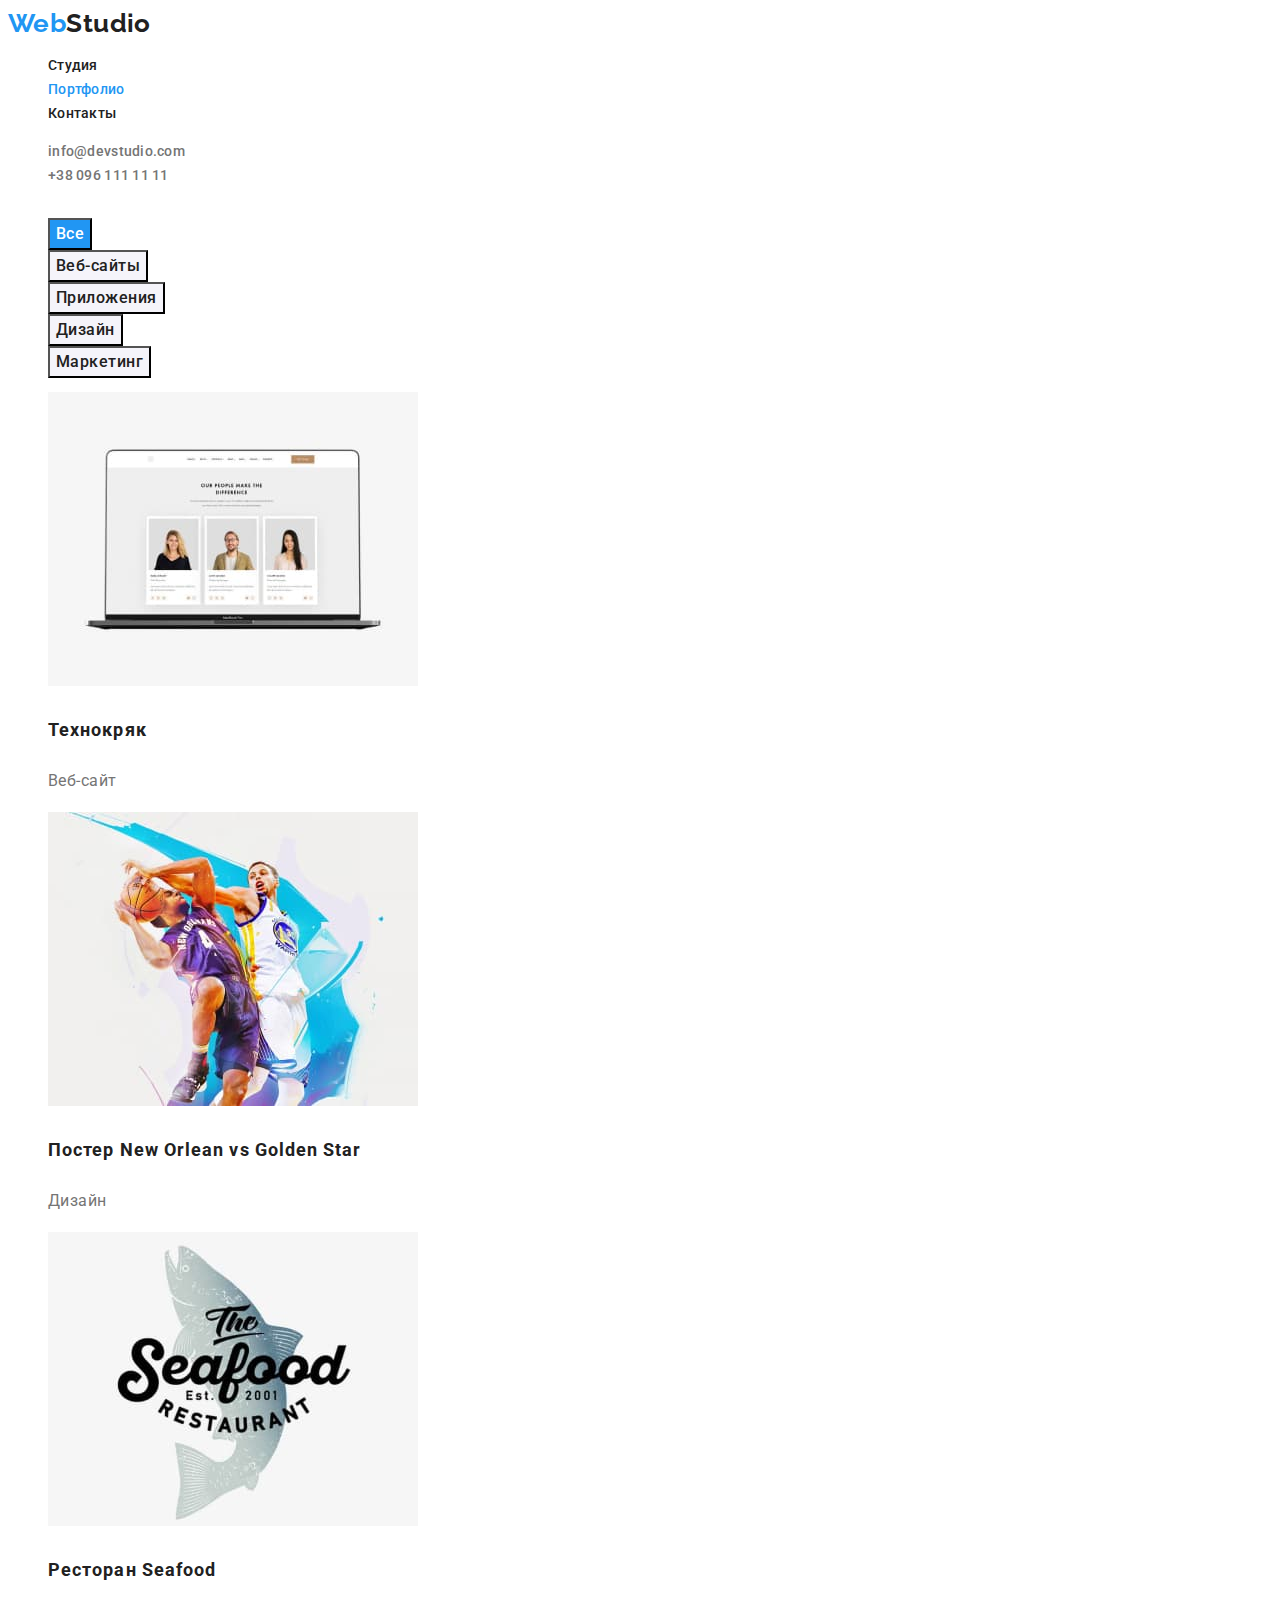
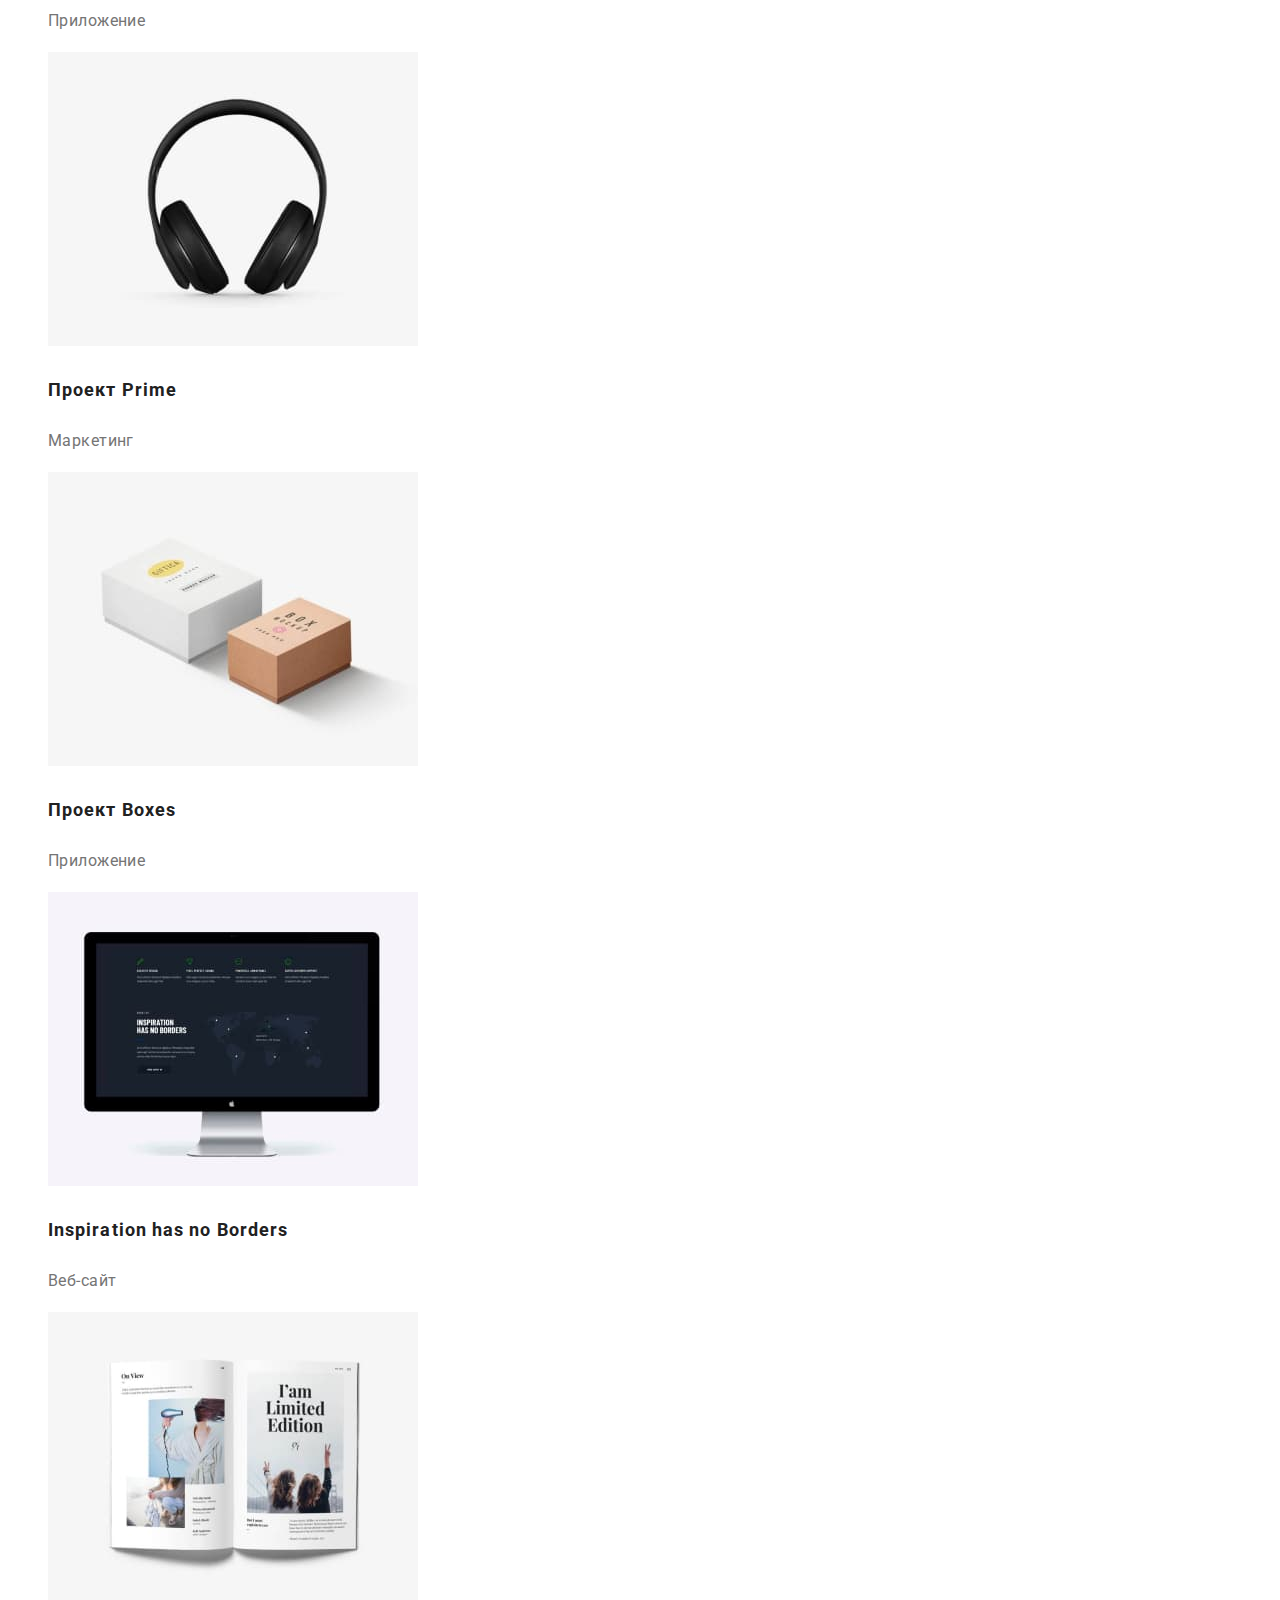
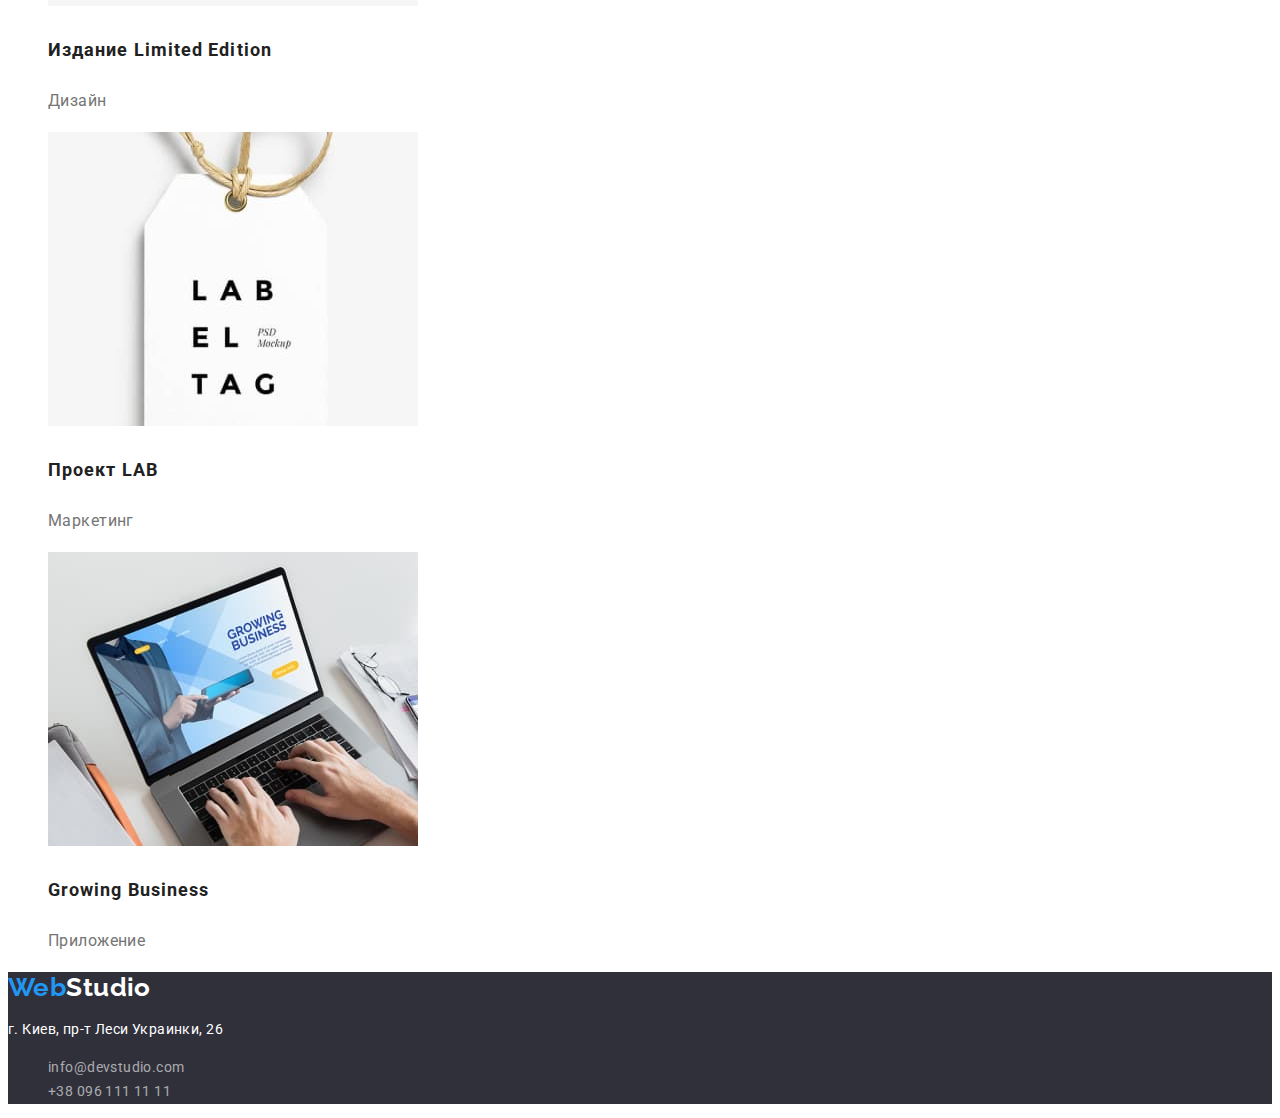
==== commit 88300555: "задал шрифты для portfolio" ====
--- a/portfolio.html
+++ b/portfolio.html
@@ -30,12 +30,11 @@
     </ul>
 
 </header>
-
-    <main>
+<main>
        <section class="section">
             <h2 class="section-title"><span class="hide">Наши портфолио</span></h2> <!--убрать (скрыть) в CSS -->
            <!-- Filter buttons -->
-           <ul class="filter list">
+           <ul class="button-list list">
                <li>
                    <button type="button" class="filt-btn current">Все</button>
                 </li>
@@ -56,52 +55,52 @@
            <ul class="portfolio list">
                <li>
                 <img src="./images/1-portfolio.jpg" alt="изображения пользователей на єкране" width="370"/>
-                <h3 class="title">Технокряк</h3>
-                <p>Веб-сайт</p>
+                <h3 class="title description">Технокряк</h3>
+                <p class="filter-item">Веб-сайт</p>
                </li>
                <li>
                 <img src="./images/2-portfolio.jpg" alt="постер с баскетболистами" width="370" />
-                <h3 class="title">Постер New Orlean vs Golden Star</h3>
-                <p>Дизайн</p>
+                <h3 class="title description">Постер New Orlean vs Golden Star</h3>
+                <p class="filter-item">Дизайн</p>
                </li>
                <li>
                 <img src="./images/3-portfolio.jpg" alt="логотип рыбного ресторана" width="370" />
-                <h3 class="title">Ресторан Seafood</h3>
-                <p>Приложение</p>
+                <h3 class="title description">Ресторан Seafood</h3>
+                <p class="filter-item">Приложение</p>
                </li>
                <li>
                 <img src="./images/4-portfolio.jpg" alt="картинка с наушниками" width="370" />
-                <h3 class="title">Проект Prime</h3>
-                <p>Маркетинг</p>
+                <h3 class="title description">Проект Prime</h3>
+                <p class="filter-item">Маркетинг</p>
                </li>
                <li>
                 <img src="./images/5-portfolio.jpg" alt="картинка с коробками" width="370" />
-                <h3 class="title">Проект Boxes</h3>
-                <p>Приложение</p>
+                <h3 class="title description">Проект Boxes</h3>
+                <p class="filter-item">Приложение</p>
                </li>
                <li>
                 <img src="./images/6-portfolio.jpg" alt="изображение континентов" width="370" />
-                <h3 class="title">Inspiration has no Borders</h3>
-                <p>Веб-сайт</p>
+                <h3 class="title description">Inspiration has no Borders</h3>
+                <p class="filter-item">Веб-сайт</p>
                </li>
                <li>
                 <img src="./images/7-portfolio.jpg" alt="изображение раскрытого журнала" width="370" />
-                <h3 class="title">Издание Limited Edition</h3>
-                <p>Дизайн</p>
+                <h3 class="title description">Издание Limited Edition</h3>
+                <p class="filter-item">Дизайн</p>
                </li>
                <li>
                 <img src="./images/8-portfolio.jpg" alt="магазинная бирка" width="370" />
-                <h3 class="title">Проект LAB</h3>
-                <p>Маркетинг</p>
+                <h3 class="title description">Проект LAB</h3>
+                <p class="filter-item">Маркетинг</p>
                </li>
                <li>
                 <img src="./images/9-portfolio.jpg" alt="изображена работа с ноутбуком" width="370" />
-                <h3 class="title">Growing Business</h3>
-                <p>Приложение</p>
+                <h3 class="title description">Growing Business</h3>
+                <p class="filter-item">Приложение</p>
                </li>           
            </ul>
        </section>
-    </main>
+</main>
 
     <!-- Footer -->
 <footer class="page-footer">
--- a/css/styles.css
+++ b/css/styles.css
@@ -57,7 +57,6 @@
 .section-title {
   color: var(--title-text-color);
 
-  font-family: Roboto;
   font-weight: 700;
   font-size: 36px;
   line-height: 1.17;
@@ -87,7 +86,6 @@
 .site-nav .link {
   color: var(--title-text-color);
 
-  font-family: Roboto;
   font-weight: 500;
   font-size: 14px;
   line-height: 1.14;
@@ -105,7 +103,6 @@
 .contact .tel {
   color: var(--primary-text-color);
 
-  font-family: Roboto;
   font-weight: 500;
   font-size: 14px;
   line-height: 1.14;
@@ -143,11 +140,16 @@
 .tel {
   color: var(--footer-adress-color);
 
-  font-family: Roboto;
   font-style: normal;
   font-size: 14px;
   line-height: 1.71;
   text-decoration: none;
+}
+.mail:hover,
+.tel:hover,
+.mail:focus,
+.tel:focus {
+  color: var(--primary-white-color);
 }
 .location {
   color: var(--primary-white-color);
@@ -160,7 +162,6 @@
   color: var(--primary-white-color);
   background-color: var(--hero-bg-color);
 
-  font-family: Roboto;
   font-weight: 900;
   font-size: 44px;
   line-height: 1.36;
@@ -172,7 +173,7 @@
   color: var(--primary-white-color);
   background-color: var(--current-btn-color);
 
-  font-family: Roboto;
+  font-family: inherit;
   font-weight: 700;
   font-size: 16px;
   line-height: 1.88;
@@ -181,6 +182,7 @@
 
   margin-left: auto;
   margin-right: auto;
+  cursor: pointer;
 }
 .btn-hero:hover,
 .btn-hero:focus {
@@ -188,7 +190,6 @@
 }
 /* Our advantages */
 .title.advantage {
-  font-family: Roboto;
   font-weight: 700;
   font-size: 14px;
   line-height: 1.14;
@@ -199,14 +200,12 @@
   background-color: var(--dimm-bg-color);
 }
 .title.team {
-  font-family: Roboto;
   font-weight: 500;
   font-size: 16px;
   line-height: 1.19;
   text-align: center;
 }
 .position {
-  font-family: Roboto;
   font-size: 16px;
   line-height: 1.19;
   text-align: center;
@@ -217,6 +216,14 @@
 .filt-btn {
   color: var(--title-text-color);
   background-color: var(--btn-bg-color);
+
+  font-family: inherit;
+  font-weight: 500;
+  font-size: 16px;
+  line-height: 1.63;
+  text-align: center;
+  letter-spacing: 0.03em;
+  cursor: pointer;
 }
 .filt-btn:hover,
 .filt-btn:focus,
@@ -224,3 +231,14 @@
   color: var(--primary-white-color);
   background-color: var(--current-btn-color);
 }
+/* Portfolio list */
+.title.description {
+  font-weight: 700;
+  font-size: 18px;
+  line-height: 2;
+  letter-spacing: 0.06em;
+}
+.filter-item {
+  font-size: 16px;
+  line-height: 1.88;
+}
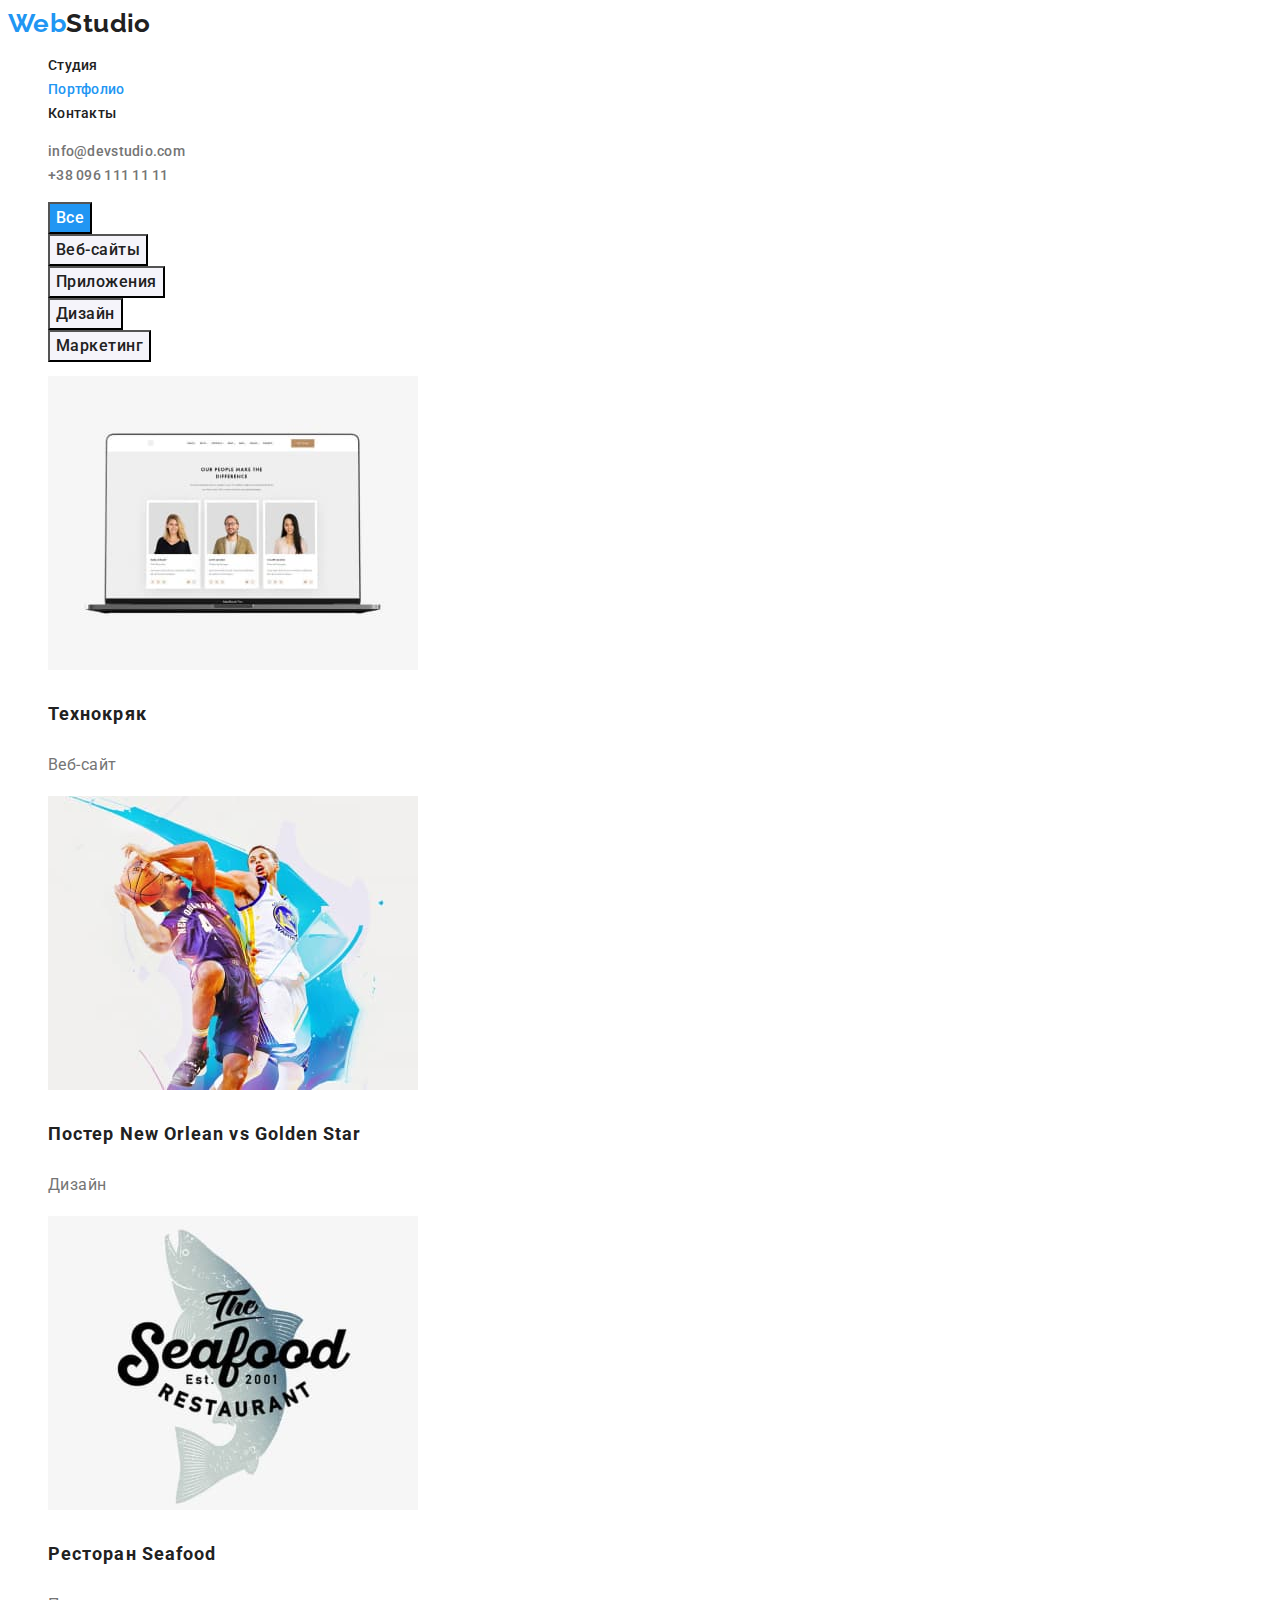
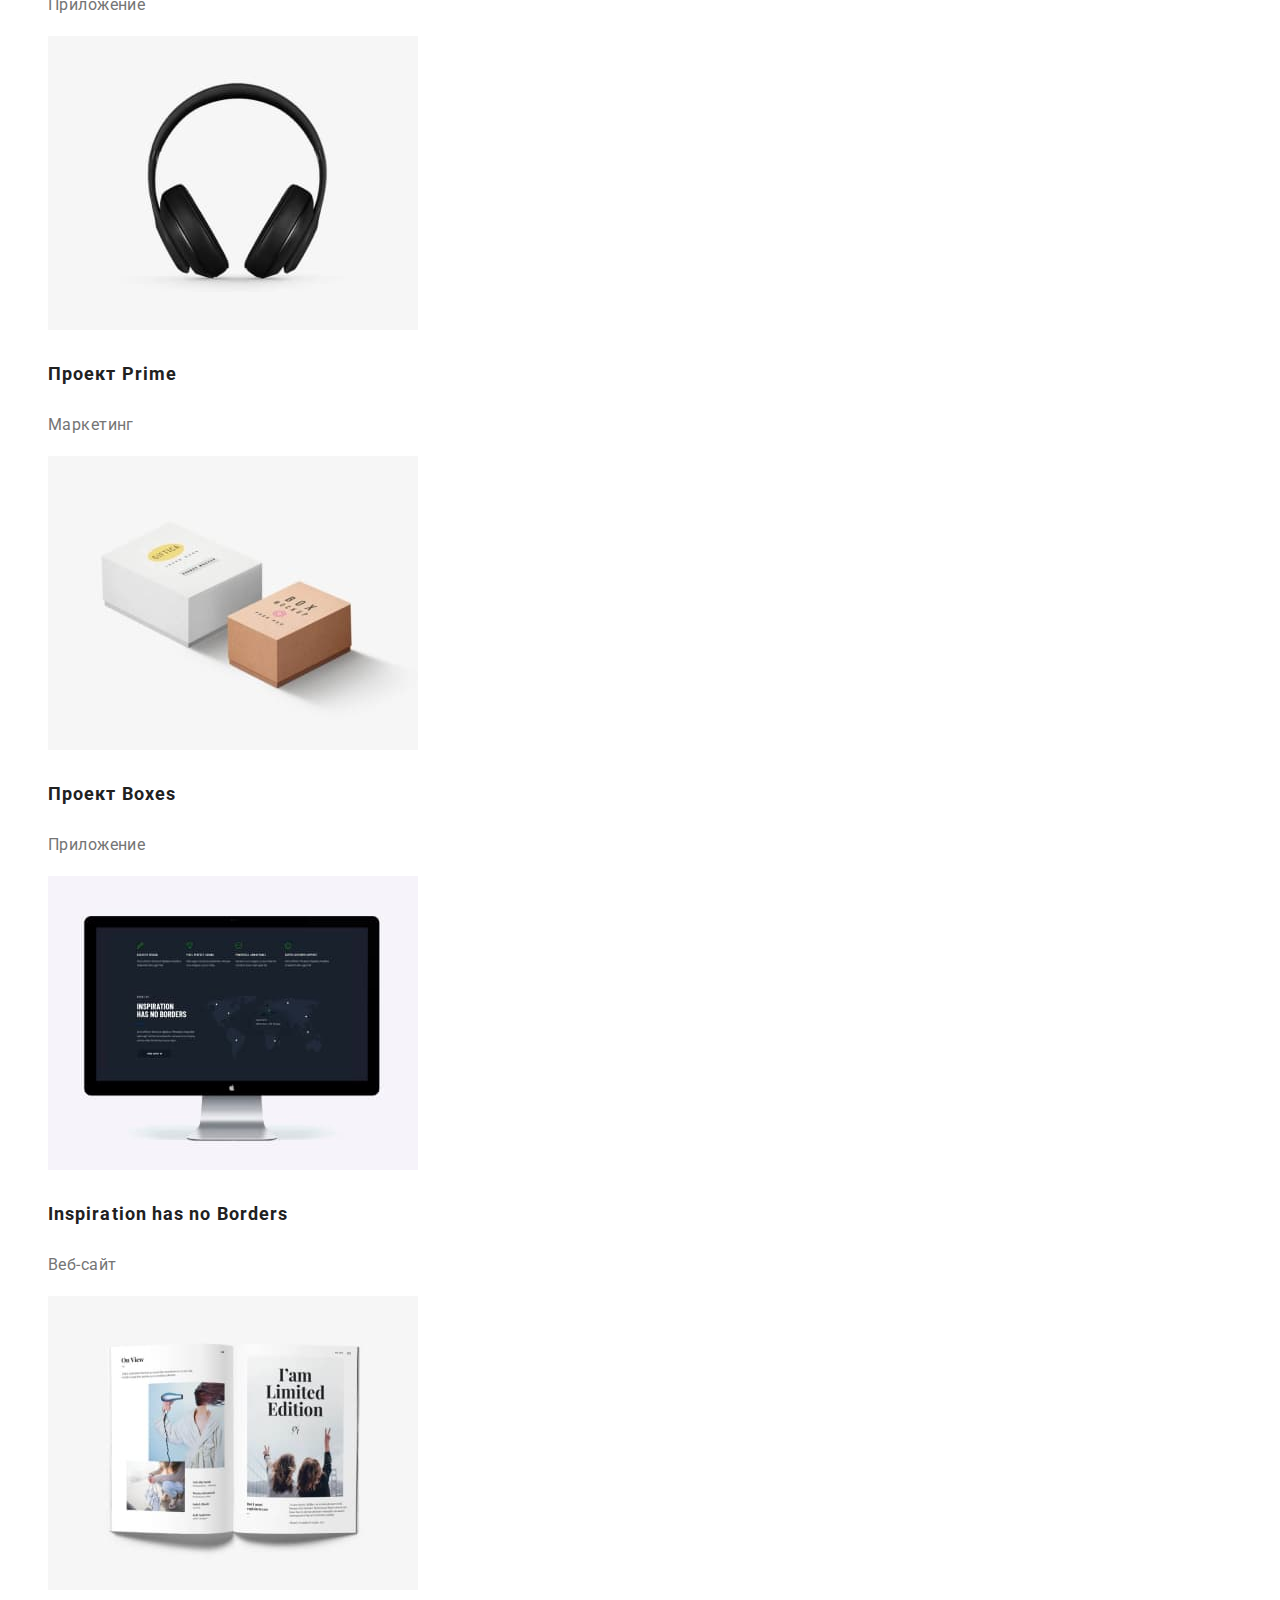
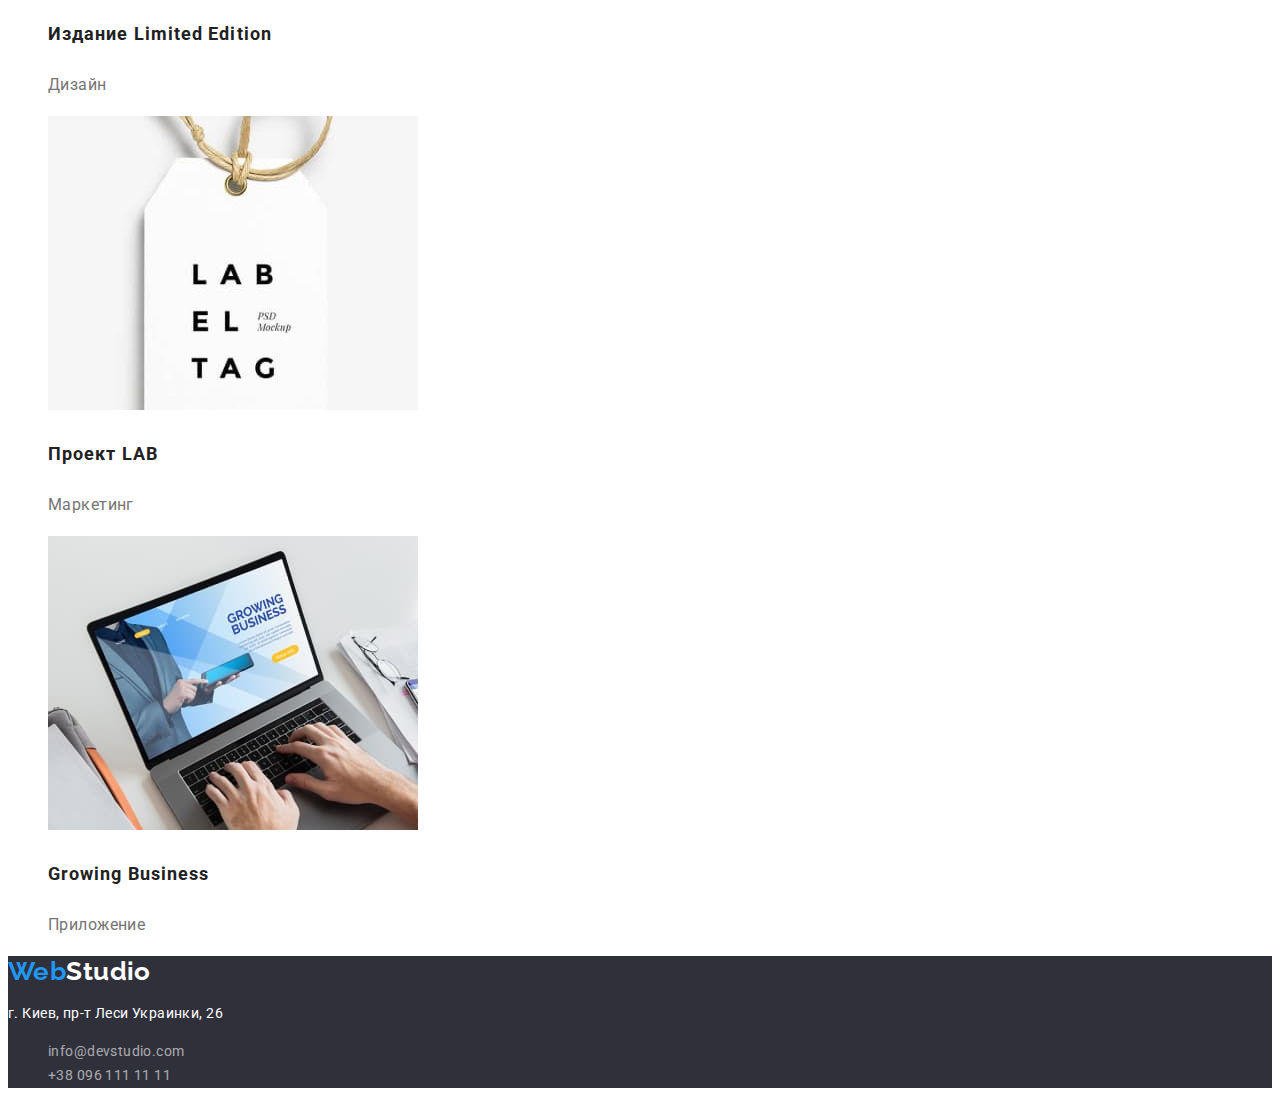
==== commit 9777b10b: "исправлены ошибки" ====
--- a/portfolio.html
+++ b/portfolio.html
@@ -32,7 +32,7 @@
 </header>
 <main>
        <section class="section">
-            <h2 class="section-title"><span class="hide">Наши портфолио</span></h2> <!--убрать (скрыть) в CSS -->
+            <h2 class="section-title hide">Наши портфолио</h2> <!--убрать (скрыть) в CSS -->
            <!-- Filter buttons -->
            <ul class="button-list list">
                <li>
@@ -53,50 +53,68 @@
            </ul>
            <!-- Portfolio list -->
            <ul class="portfolio list">
-               <li>
+               <li class="list-item">
+                <a href="" class="link">  
                 <img src="./images/1-portfolio.jpg" alt="изображения пользователей на єкране" width="370"/>
                 <h3 class="title description">Технокряк</h3>
-                <p class="filter-item">Веб-сайт</p>
+                <p class="filter">Веб-сайт</p>
+                </a>
                </li>
-               <li>
+               <li class="list-item">
+                <a href="" class="link">
                 <img src="./images/2-portfolio.jpg" alt="постер с баскетболистами" width="370" />
                 <h3 class="title description">Постер New Orlean vs Golden Star</h3>
-                <p class="filter-item">Дизайн</p>
+                <p class="filter">Дизайн</p>
+                </a>
                </li>
-               <li>
+               <li class="list-item">
+                <a href="" class="link">
                 <img src="./images/3-portfolio.jpg" alt="логотип рыбного ресторана" width="370" />
                 <h3 class="title description">Ресторан Seafood</h3>
-                <p class="filter-item">Приложение</p>
+                <p class="filter">Приложение</p>
+                </a>
                </li>
-               <li>
+               <li class="list-item">
+                <a href="" class="link">
                 <img src="./images/4-portfolio.jpg" alt="картинка с наушниками" width="370" />
                 <h3 class="title description">Проект Prime</h3>
-                <p class="filter-item">Маркетинг</p>
+                <p class="filter">Маркетинг</p>
+                </a>
                </li>
-               <li>
+               <li class="list-item">
+                <a href="" class="link">
                 <img src="./images/5-portfolio.jpg" alt="картинка с коробками" width="370" />
                 <h3 class="title description">Проект Boxes</h3>
-                <p class="filter-item">Приложение</p>
+                <p class="filter">Приложение</p>
+                </a>
                </li>
-               <li>
+               <li class="list-item">
+                <a href="" class="link">
                 <img src="./images/6-portfolio.jpg" alt="изображение континентов" width="370" />
                 <h3 class="title description">Inspiration has no Borders</h3>
-                <p class="filter-item">Веб-сайт</p>
+                <p class="filter">Веб-сайт</p>
+                </a>
                </li>
-               <li>
+               <li class="list-item">
+                <a href="" class="link">
                 <img src="./images/7-portfolio.jpg" alt="изображение раскрытого журнала" width="370" />
                 <h3 class="title description">Издание Limited Edition</h3>
-                <p class="filter-item">Дизайн</p>
+                <p class="filter">Дизайн</p>
+                </a>
                </li>
-               <li>
+               <li class="list-item">
+                <a href="" class="link">
                 <img src="./images/8-portfolio.jpg" alt="магазинная бирка" width="370" />
                 <h3 class="title description">Проект LAB</h3>
-                <p class="filter-item">Маркетинг</p>
+                <p class="filter">Маркетинг</p>
+                </a>
                </li>
-               <li>
+               <li class="list-item">
+                <a href="" class="link">
                 <img src="./images/9-portfolio.jpg" alt="изображена работа с ноутбуком" width="370" />
                 <h3 class="title description">Growing Business</h3>
-                <p class="filter-item">Приложение</p>
+                <p class="filter">Приложение</p>
+                </a>
                </li>           
            </ul>
        </section>
--- a/css/styles.css
+++ b/css/styles.css
@@ -23,24 +23,19 @@
 */
 :root {
   --primary-white-color: #ffffff;
-  --logo-colorized-symbols: #2196f3;
-  --page-bg-color: #ffffff;
-  --hero-bg-color: #2f303a;
+  --dark-bg-color: #2f303a;
   --dimm-bg-color: #f5f4fa;
-  --current-page-color: #2196f3;
-  --current-btn-color: #2196f3;
+  --current-item-color: #2196f3;
   --btn-hover-color: #188ce8;
-  --btn-bg-color: #f5f4fa;
   --primary-text-color: #757575;
   --title-text-color: #212121;
   --footer-adress-color: rgba(255, 255, 255, 0.6);
-  --btn-bg-color: #f5f4fa;
 }
 
 /*::::::::::::::Body Styles:::::::::::::::::::::::*/
 
 body {
-  background-color: var(--page-bg-color);
+  background-color: var(--primary-white-color);
   color: var(--primary-text-color);
 
   font-family: Roboto, sans-serif;
@@ -51,6 +46,9 @@
 .list {
   list-style: none;
 }
+.link {
+  text-decoration: none;
+}
 .hide {
   display: none;
 }
@@ -79,7 +77,7 @@
   text-decoration: none;
 }
 .header-logo .colorized {
-  color: var(--logo-colorized-symbols);
+  color: var(--current-item-color);
 }
 
 /* Site nav */
@@ -90,12 +88,11 @@
   font-size: 14px;
   line-height: 1.14;
   letter-spacing: 0.02em;
-  text-decoration: none;
 }
 .site-nav .link:hover,
 .site-nav .link:focus,
 .site-nav .link.current {
-  color: var(--current-page-color);
+  color: var(--current-item-color);
 }
 
 /* Contact */
@@ -107,18 +104,17 @@
   font-size: 14px;
   line-height: 1.14;
   letter-spacing: 0.02em;
-  text-decoration: none;
 }
 .contact .mail:hover,
 .contact .mail:focus,
 .contact .tel:hover,
 .contact .tel:focus {
-  color: var(--current-page-color);
+  color: var(--current-item-color);
 }
 
 /*<<<<<< Page Footer >>>>>>>>*/
 .page-footer {
-  background-color: var(--hero-bg-color);
+  background-color: var(--dark-bg-color);
 }
 /* Logo */
 .footer-logo {
@@ -128,10 +124,9 @@
   font-size: 26px;
   line-height: 1.19;
   font-weight: 700;
-  text-decoration: none;
 }
 .footer-logo .colorized {
-  color: var(--logo-colorized-symbols);
+  color: var(--current-item-color);
 }
 
 /* Address */
@@ -143,7 +138,6 @@
   font-style: normal;
   font-size: 14px;
   line-height: 1.71;
-  text-decoration: none;
 }
 .mail:hover,
 .tel:hover,
@@ -159,9 +153,10 @@
 
 /* Hero */
 .hero {
-  color: var(--primary-white-color);
-  background-color: var(--hero-bg-color);
-
+  background-color: var(--dark-bg-color);
+  color: var(--primary-white-color);
+}
+.hero-title {
   font-weight: 900;
   font-size: 44px;
   line-height: 1.36;
@@ -171,7 +166,7 @@
 }
 .btn-hero {
   color: var(--primary-white-color);
-  background-color: var(--current-btn-color);
+  background-color: var(--current-item-color);
 
   font-family: inherit;
   font-weight: 700;
@@ -215,7 +210,7 @@
 /* Filter buttons */
 .filt-btn {
   color: var(--title-text-color);
-  background-color: var(--btn-bg-color);
+  background-color: var(--dimm-bg-color);
 
   font-family: inherit;
   font-weight: 500;
@@ -229,7 +224,7 @@
 .filt-btn:focus,
 .filt-btn.current {
   color: var(--primary-white-color);
-  background-color: var(--current-btn-color);
+  background-color: var(--current-item-color);
 }
 /* Portfolio list */
 .title.description {
@@ -238,7 +233,15 @@
   line-height: 2;
   letter-spacing: 0.06em;
 }
-.filter-item {
+.filter {
+  color: var(--primary-text-color);
   font-size: 16px;
   line-height: 1.88;
 }
+
+/* .description:hover,
+.filter:hover,
+.description:focus,
+.filter:focus {
+  color: var(--current-item-color);
+} */
